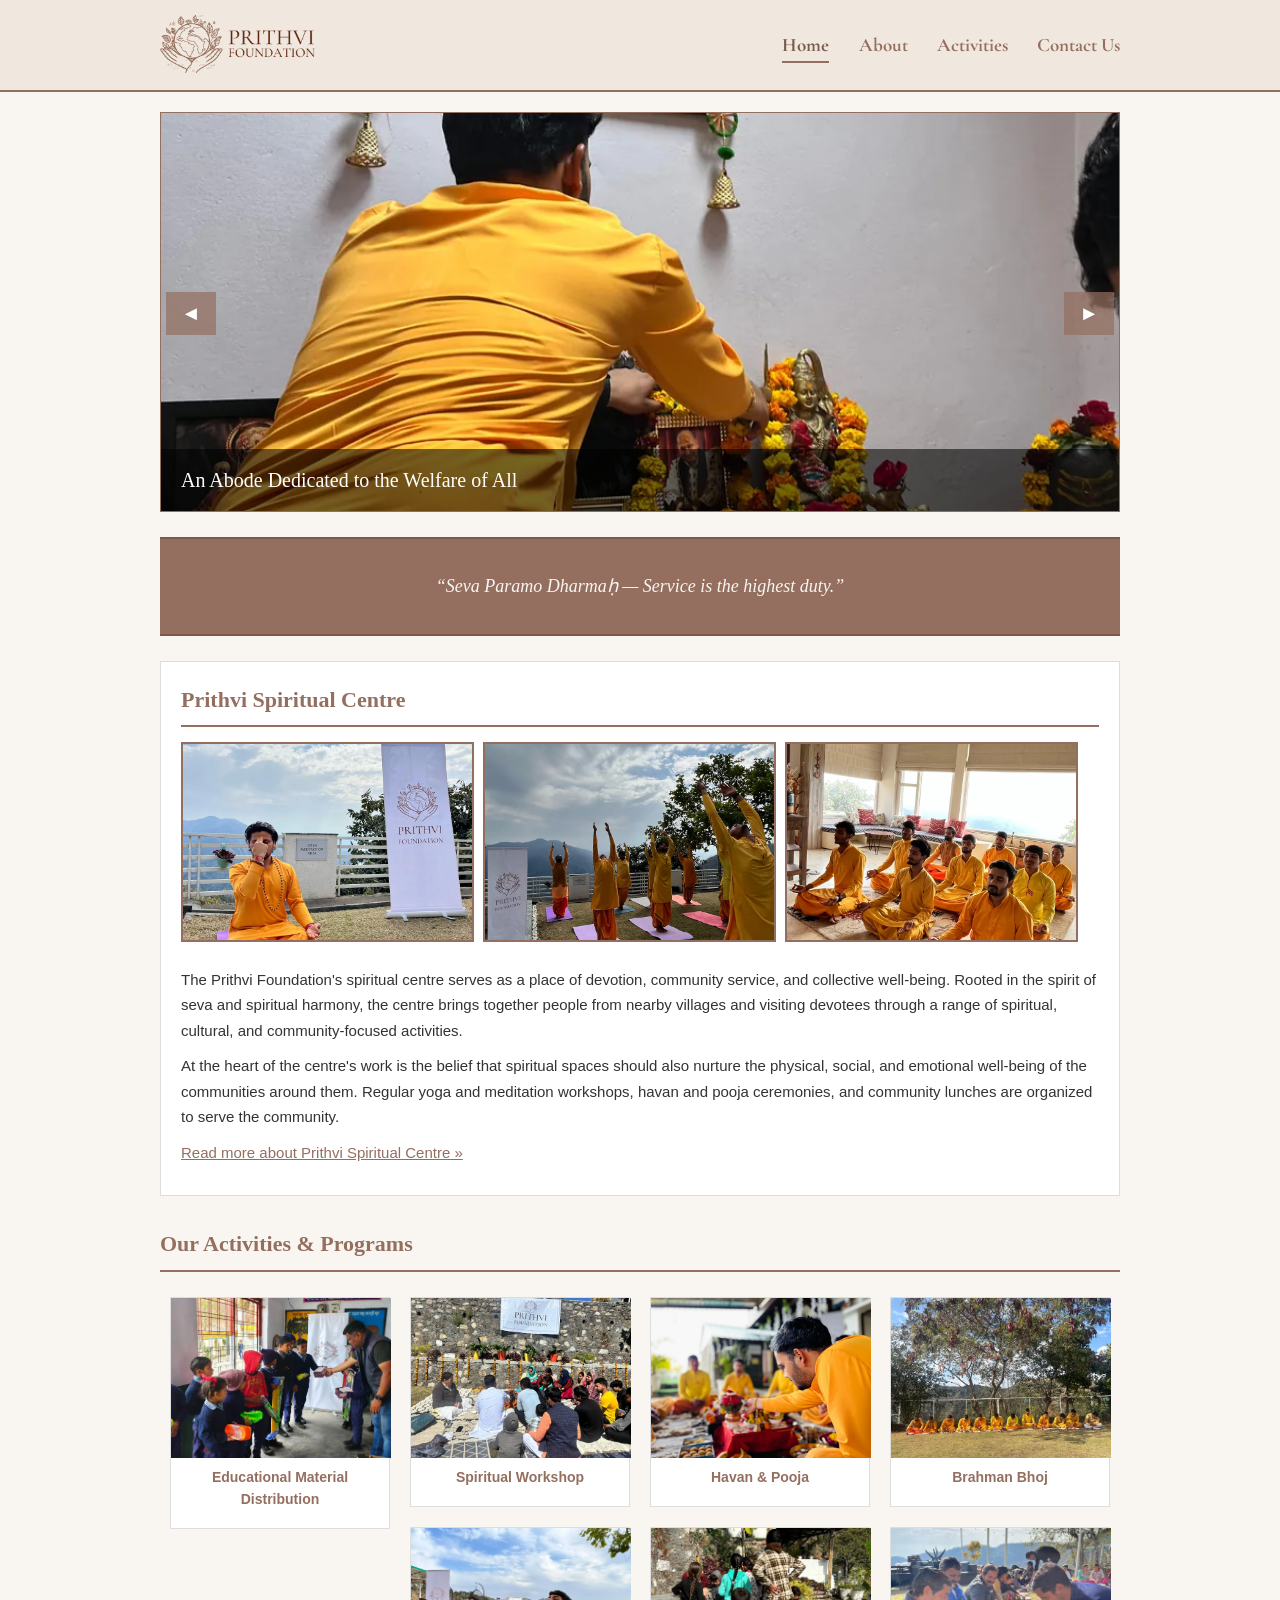
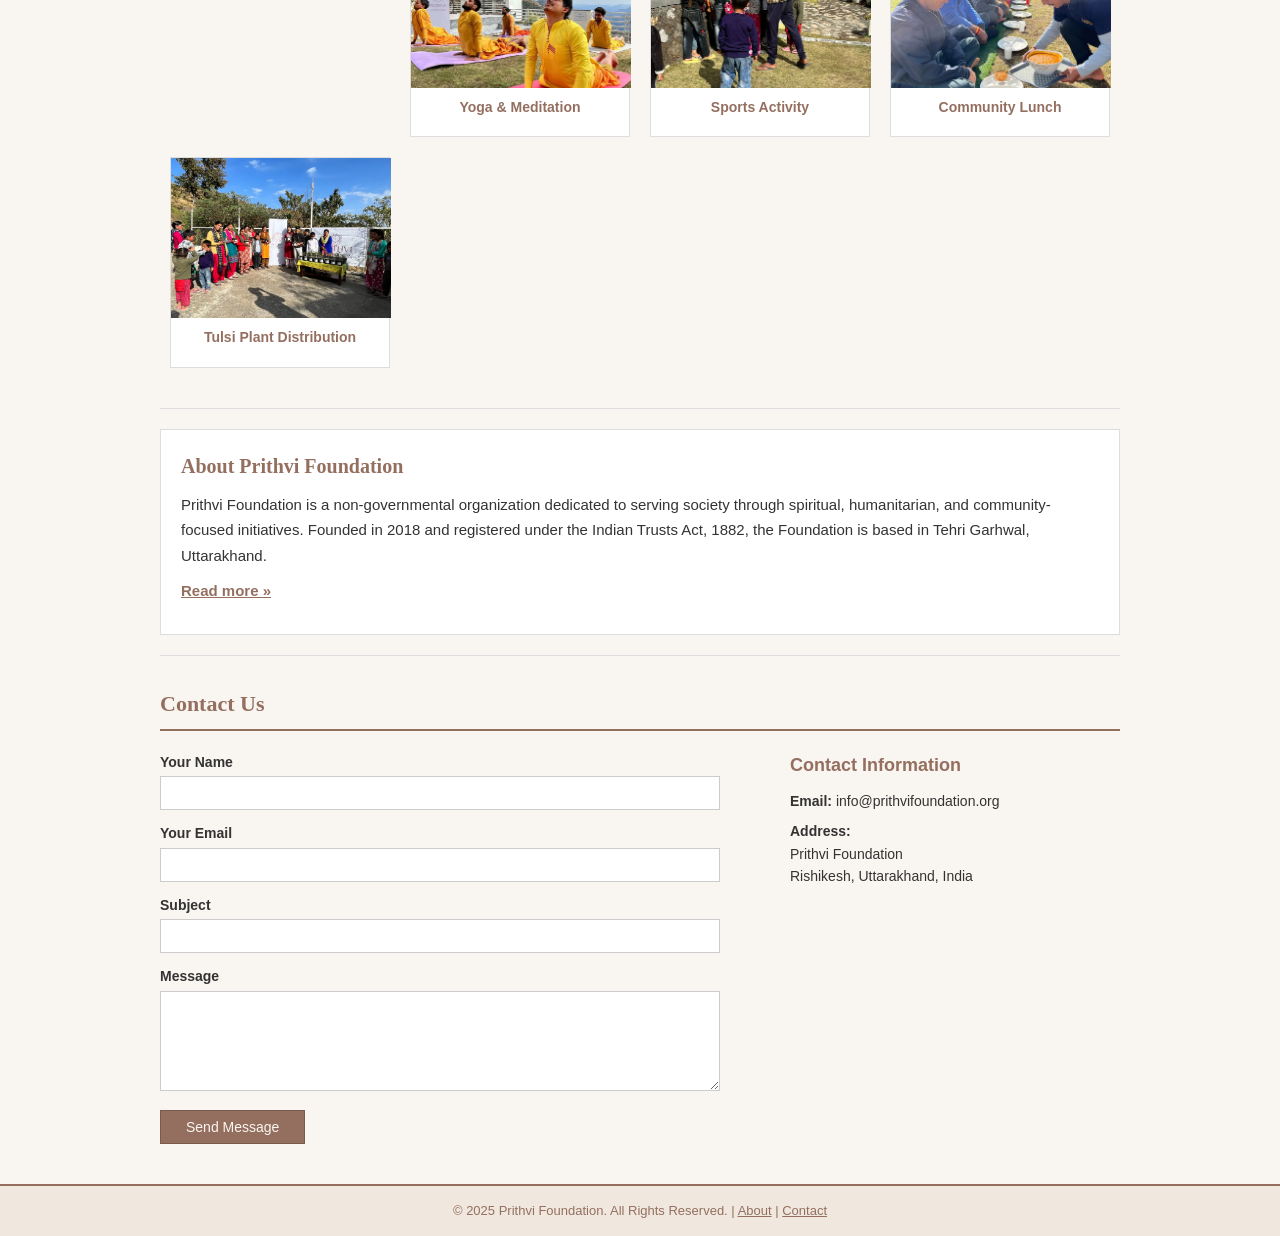
==== index.html @ fcbb8c6b "Remove all kothali references: create spiritual-centre.html, update all nav links, alt text, body co" ====
﻿<!DOCTYPE html>
<html lang="en">
<head>
    <meta charset="UTF-8">
    <meta name="viewport" content="width=device-width, initial-scale=1.0">
    <title>Prithvi Foundation - Tehri Garhwal, Uttarakhand</title>
    <meta name="description" content="Prithvi Foundation is an NGO serving society through spiritual, humanitarian, and community-focused initiatives in Tehri Garhwal, Uttarakhand.">
    <meta name="keywords" content="Prithvi Foundation, NGO Uttarakhand, Tehri Garhwal, spiritual centre, community service, seva, yoga meditation, havan pooja">
    <meta name="robots" content="index, follow">
    <link rel="canonical" href="https://prithvifoundation.org/">

    <!-- Open Graph / Social Preview -->
    <meta property="og:type" content="website">
    <meta property="og:url" content="https://prithvifoundation.org/">
    <meta property="og:title" content="Prithvi Foundation - Tehri Garhwal, Uttarakhand">
    <meta property="og:description" content="Prithvi Foundation is an NGO serving society through spiritual, humanitarian, and community-focused initiatives in Tehri Garhwal, Uttarakhand.">
    <meta property="og:image" content="https://prithvifoundation.org/logo/Prithivi%20logo.png">
    <meta property="og:image:width" content="500">
    <meta property="og:image:height" content="250">
    <meta property="og:site_name" content="Prithvi Foundation">

    <!-- Twitter Card -->
    <meta name="twitter:card" content="summary_large_image">
    <meta name="twitter:title" content="Prithvi Foundation - Tehri Garhwal, Uttarakhand">
    <meta name="twitter:description" content="Prithvi Foundation is an NGO serving society through spiritual, humanitarian, and community-focused initiatives in Tehri Garhwal, Uttarakhand.">
    <meta name="twitter:image" content="https://prithvifoundation.org/logo/Prithivi%20logo.png">

    <link rel="stylesheet" href="style.css">
    <link rel="icon" type="image/svg+xml" href="logo/fav_icon.svg">
    <link rel="shortcut icon" href="logo/fav_icon.svg">

    <!-- Async Google Fonts -->
    <link rel="preconnect" href="https://fonts.googleapis.com">
    <link rel="preconnect" href="https://fonts.gstatic.com" crossorigin>
    <link rel="preload" as="style" href="https://fonts.googleapis.com/css2?family=Cormorant+Garamond:wght@400;600;700&display=swap">
    <link rel="stylesheet" href="https://fonts.googleapis.com/css2?family=Cormorant+Garamond:wght@400;600;700&display=swap" media="print" onload="this.media='all'">
    <noscript><link rel="stylesheet" href="https://fonts.googleapis.com/css2?family=Cormorant+Garamond:wght@400;600;700&display=swap"></noscript>
    <!-- LCP preload (index only) -->
    <link rel="preload" as="image" href="Images/opt/Prayer_Mandir/final/WhatsApp%20Image%202025-03-02%20at%208.04.42%20PM.webp" type="image/webp">
</head>
<body>

<!-- Header -->
<div class="site-header">
    <div class="header-inner">
        <div class="logo-area">
            <a href="index.html">
                <img src="logo/Prithivi%20logo.png" alt="Prithvi Foundation Logo">
            </a>
        </div>
        <div class="nav-area">
            <ul>
                <li><a href="index.html" class="active">Home</a></li>
                <li class="nav-dropdown">
                    <a href="about.html">About</a>
                    <div class="nav-dropdown-menu">
                        <a href="about.html#about-foundation">About Prithvi Foundation</a>
                        <a href="spiritual-centre.html">Prithvi Spiritual Centre</a>
                    </div>
                </li>
                <li><a href="#activities">Activities</a></li>
                <li><a href="#contact">Contact Us</a></li>
            </ul>
        </div>
    </div>
</div>

<!-- Hero Image Slider -->
<div class="hero-slider" id="heroSlider">
    <button class="slider-btn prev" onclick="changeSlide(-1)">&#9668;</button>
    <button class="slider-btn next" onclick="changeSlide(1)">&#9658;</button>

    <div class="slide active">
        <img fetchpriority="high" src="Images/opt/Prayer_Mandir/final/WhatsApp%20Image%202025-03-02%20at%208.04.42%20PM.webp" alt="Prithvi Foundation Mandir" width="900" height="1200">
        <div class="slide-text">An Abode Dedicated to the Welfare of All</div>
    </div>
    <div class="slide">
        <img src="Images/opt/Prayer_Havan%20Group/Final/Group%20Prayer.webp" alt="Group Prayer" width="1200" height="665">
        <div class="slide-text">Rooted in the Spirit of Seva</div>
    </div>
    <div class="slide">
        <img src="Images/opt/Yoga%20in%20Open%20Meditation%20Area/final/WhatsApp%20Image%202025-03-02%20at%208.09.19%20PM.webp" alt="Yoga and Meditation" width="900" height="1200">
        <div class="slide-text">Harmony of Mind, Body, and Spirit</div>
    </div>
    <div class="slide">
        <img src="Images/opt/Shaanti%20Puja/WhatsApp%20Image%202025-03-02%20at%204.41.07%20PM.webp" alt="Shaanti Puja" width="900" height="1200">
        <div class="slide-text">Preserving Sacred Traditions</div>
    </div>
    <div class="slide">
        <img src="Images/opt/Community%20Lunch/final/WhatsApp%20Image%202025-03-02%20at%208.24.33%20PM.webp" alt="Community Lunch" width="900" height="1200">
        <div class="slide-text">Building Bonds Through Shared Meals</div>
    </div>
</div>

<!-- Spiritual Quotes -->
<div class="quote-section">
    <p>&ldquo;Seva Paramo Dharma&#7717; &mdash; Service is the highest duty.&rdquo;</p>

</div>

<!-- Prithvi Spiritual Centre Section -->
<div class="kothali-section">
    <h2>Prithvi Spiritual Centre</h2>
    <div class="kothali-images">
        <img loading="lazy" src="Images/opt/Yoga%20in%20Open%20Meditation%20Area/final/WhatsApp%20Image%202025-03-01%20at%202.43.10%20PM.webp" alt="Prithvi Spiritual Centre" width="900" height="1200">
        <img loading="lazy" src="Images/opt/Yoga%20in%20Open%20Meditation%20Area/final/WhatsApp%20Image%202025-03-02%20at%208.09.22%20PM.webp" alt="Prithvi Spiritual Centre" width="900" height="1200">
        <img loading="lazy" src="Images/opt/Yoga%20in%20Meditation%20Room/WhatsApp%20Image%202025-03-01%20at%202.45.49%20PM%20(1).webp" alt="Prithvi Spiritual Centre" width="900" height="1200">
    </div>
    <p>The Prithvi Foundation's spiritual centre serves as a place of devotion, community service, and collective well-being. Rooted in the spirit of seva and spiritual harmony, the centre brings together people from nearby villages and visiting devotees through a range of spiritual, cultural, and community-focused activities.</p>
    <p>At the heart of the centre's work is the belief that spiritual spaces should also nurture the physical, social, and emotional well-being of the communities around them. Regular yoga and meditation workshops, havan and pooja ceremonies, and community lunches are organized to serve the community.</p>
    <p><a href="spiritual-centre.html">Read more about Prithvi Spiritual Centre &raquo;</a></p>
</div>

<!-- Activities & Programs -->
<h2 class="section-heading" id="activities">Our Activities &amp; Programs</h2>
<div class="activities-grid">

    <div class="activity-item">
        <img loading="lazy" src="Images/opt/School%20Stationary%20Distribution/WhatsApp%20Image%202026-03-12%20at%203.00.21%20PM.webp" alt="Educational Material Distribution" width="1200" height="675">
        <h3>Educational Material Distribution</h3>
    </div>

    <div class="activity-item">
        <img loading="lazy" src="Images/opt/Shaanti%20Puja/WhatsApp%20Image%202025-03-02%20at%204.38.41%20PM.webp" alt="Spiritual Workshop" width="1200" height="900">
        <h3>Spiritual Workshop</h3>
    </div>

    <div class="activity-item">
        <img loading="lazy" src="Images/opt/Prayer_Havan%20Group/Final/Havan%20Closeup.webp" alt="Havan and Pooja" width="1200" height="900">
        <h3>Havan &amp; Pooja</h3>
    </div>

    <div class="activity-item">
        <img loading="lazy" src="Images/opt/Brahmin%20Bhoj/Final/WhatsApp%20Image%202025-03-02%20at%208.59.15%20PM.webp" alt="Brahman Bhoj" width="1200" height="900">
        <h3>Brahman Bhoj</h3>
    </div>

    <div class="activity-item">
        <img loading="lazy" src="Images/opt/Yoga%20in%20Open%20Meditation%20Area/final/WhatsApp%20Image%202025-03-01%20at%202.42.56%20PM.webp" alt="Yoga and Meditation" width="900" height="1200">
        <h3>Yoga &amp; Meditation</h3>
    </div>

    <div class="activity-item">
        <img loading="lazy" src="Images/opt/Sports%20Activity/final/WhatsApp%20Image%202025-03-02%20at%208.53.56%20PM.webp" alt="Sports Activity" width="900" height="1200">
        <h3>Sports Activity</h3>
    </div>

    <div class="activity-item">
        <img loading="lazy" src="Images/opt/Community%20Lunch/final/WhatsApp%20Image%202025-03-02%20at%208.24.30%20PM.webp" alt="Community Lunch" width="900" height="1200">
        <h3>Community Lunch</h3>
    </div>

    <div class="activity-item">
        <img loading="lazy" src="Images/opt/Tulsi%20Distribution/Final/Tulsi%20Distribution%20Group.webp" alt="Tulsi Plant Distribution" width="1200" height="900">
        <h3>Tulsi Plant Distribution</h3>
    </div>

</div>

<hr class="divider">

<!-- About Brief -->
<div class="about-brief">
    <h2>About Prithvi Foundation</h2>
    <p>Prithvi Foundation is a non-governmental organization dedicated to serving society through spiritual, humanitarian, and community-focused initiatives. Founded in 2018 and registered under the Indian Trusts Act, 1882, the Foundation is based in Tehri Garhwal, Uttarakhand.</p>
    <p><a href="about.html">Read more &raquo;</a></p>
</div>

<hr class="divider">

<!-- Contact Section -->
<h2 class="section-heading" id="contact">Contact Us</h2>
<div class="contact-section">
    <div class="contact-form">
        <form action="https://formspree.io/f/xcontact" method="POST">
            <label for="name">Your Name</label>
            <input type="text" id="name" name="name" required>

            <label for="email">Your Email</label>
            <input type="email" id="email" name="email" required>

            <label for="subject">Subject</label>
            <input type="text" id="subject" name="subject">

            <label for="message">Message</label>
            <textarea id="message" name="message" required></textarea>

            <button type="submit">Send Message</button>
        </form>
    </div>
    <div class="contact-info">
        <h3>Contact Information</h3>
        <p><strong>Email:</strong> info@prithvifoundation.org</p>
        <p><strong>Address:</strong><br>
        Prithvi Foundation<br>
        Rishikesh, Uttarakhand, India</p>
    </div>
</div>

<!-- Footer -->
<div class="site-footer">
    <p>&copy; 2025 Prithvi Foundation. All Rights Reserved. | <a href="about.html">About</a> | <a href="#contact">Contact</a></p>
</div>

<!-- Slider Script -->
<script>
var currentSlide = 0;
var slides = document.querySelectorAll('#heroSlider .slide');

function changeSlide(dir) {
    slides[currentSlide].className = 'slide';
    currentSlide = currentSlide + dir;
    if (currentSlide < 0) currentSlide = slides.length - 1;
    if (currentSlide >= slides.length) currentSlide = 0;
    slides[currentSlide].className = 'slide active';
}

// Auto-advance every 5 seconds
setInterval(function() {
    changeSlide(1);
}, 5000);
</script>

</body>
</html>
---- style.css ----
/* Prithvi Foundation - Simple Old-School Website */
/* Google Fonts loaded asynchronously in HTML <head> — do not @import here */

* {
    margin: 0;
    padding: 0;
    box-sizing: border-box;
}

body {
    font-family: Calibri, Arial, sans-serif;
    font-size: 15px;
    color: #333;
    background-color: #f9f5f0;
    line-height: 1.6;
}

a {
    color: #946f60;
    text-decoration: underline;
}

a:hover {
    color: #7a5a4c;
}

/* Header */
.site-header {
    background-color: #f0e8de;
    border-bottom: 2px solid #946f60;
    padding: 5px 0;
}

.header-inner {
    max-width: 960px;
    width: 100%;
    margin: 0 auto;
    display: table;
}

.logo-area {
    display: table-cell;
    vertical-align: middle;
    width: 300px;
}

.logo-area img {
    height: 80px;
    vertical-align: middle;
}

.nav-area {
    display: table-cell;
    vertical-align: middle;
    text-align: right;
}

.nav-area ul {
    list-style: none;
    margin: 0;
    padding: 0;
}

.nav-area ul li {
    display: inline-block;
    margin-left: 25px;
    position: relative;
}

.nav-area ul li a {
    text-decoration: none;
    color: #946f60;
    font-family: 'Cormorant Garamond', serif;
    font-size: 19px;
    font-weight: bold;
    padding: 5px 0;
}

.nav-area ul li a:hover,
.nav-area ul li a.active {
    color: #7a5a4c;
    border-bottom: 2px solid #946f60;
}

/* About Dropdown in Navbar */
.nav-dropdown {
    position: relative;
    display: inline-block;
}

.nav-dropdown-menu {
    display: none;
    position: absolute;
    top: 100%;
    left: 50%;
    transform: translateX(-50%);
    background: #f9f5f0;
    border: 1px solid #c4a68a;
    border-top: 3px solid #946f60;
    min-width: 240px;
    z-index: 100;
    padding: 10px 0;
    border-radius: 0 0 6px 6px;
    box-shadow: 0 6px 18px rgba(0,0,0,0.12);
}

.nav-dropdown:hover .nav-dropdown-menu {
    display: block;
}

.nav-dropdown-menu a {
    display: block;
    padding: 9px 20px;
    color: #7a5a4c;
    text-decoration: none;
    font-size: 13.5px;
    font-weight: 600;
    font-family: 'Cormorant Garamond', serif;
    text-align: center;
    letter-spacing: 0.3px;
    border-bottom: 1px solid #ede6dc;
    transition: background 0.2s, color 0.2s;
}

.nav-dropdown-menu a:last-child {
    border-bottom: none;
}

.nav-dropdown-menu a:hover {
    background: #946f60;
    color: #f9f5f0;
}

/* Hero Slider */
.hero-slider {
    width: 960px;
    margin: 20px auto;
    position: relative;
    border: 1px solid #946f60;
    background: #000;
    overflow: hidden;
    height: 400px;
}

.hero-slider .slide {
    display: none;
    width: 100%;
    height: 100%;
    position: relative;
}

.hero-slider .slide.active {
    display: block;
}

.hero-slider .slide img {
    width: 100%;
    height: 400px;
    object-fit: cover;
}

.hero-slider .slide-text {
    position: absolute;
    bottom: 0;
    left: 0;
    right: 0;
    background: rgba(0, 0, 0, 0.55);
    color: #fff;
    padding: 15px 20px;
    font-size: 20px;
    font-family: Georgia, 'Times New Roman', serif;
}

.slider-btn {
    position: absolute;
    top: 50%;
    margin-top: -20px;
    background: rgba(148, 111, 96, 0.7);
    color: #fff;
    border: none;
    padding: 10px 15px;
    font-size: 20px;
    cursor: pointer;
    z-index: 10;
}

.slider-btn:hover {
    background: #946f60;
}

.slider-btn.prev {
    left: 5px;
}

.slider-btn.next {
    right: 5px;
}

/* Quote Section */
.quote-section {
    width: 960px;
    margin: 25px auto;
    text-align: center;
    padding: 25px 40px;
    background: #946f60;
    border-top: 2px solid #7a5a4c;
    border-bottom: 2px solid #7a5a4c;
}

.quote-section p {
    font-family: Georgia, 'Times New Roman', serif;
    font-size: 18px;
    color: #f9f5f0;
    margin: 8px 0;
    font-style: italic;
}

/* Section Headings */
.section-heading {
    width: 960px;
    margin: 30px auto 15px auto;
    padding-bottom: 8px;
    border-bottom: 2px solid #946f60;
    font-size: 22px;
    color: #946f60;
    font-family: Georgia, 'Times New Roman', serif;
}

/* Activities Grid */
.activities-grid {
    width: 960px;
    margin: 0 auto 30px auto;
    overflow: hidden;
}

.activity-item {
    width: 220px;
    float: left;
    margin: 10px 10px;
    border: 1px solid #ddd;
    background: #fff;
    text-align: center;
    padding-bottom: 10px;
}

.activity-item img {
    width: 220px;
    height: 160px;
    object-fit: cover;
    display: block;
}

.activity-item h3 {
    font-size: 14px;
    color: #946f60;
    margin: 8px 5px;
    font-family: Calibri, Arial, sans-serif;
}

/* About Section (on Home) */
.about-brief {
    width: 960px;
    margin: 20px auto;
    padding: 20px;
    background: #fff;
    border: 1px solid #ddd;
    overflow: hidden;
}

.about-brief img {
    float: left;
    width: 250px;
    height: 180px;
    object-fit: cover;
    border: 2px solid #946f60;
    margin: 0 20px 10px 0;
}

.about-brief h2 {
    color: #946f60;
    font-family: Georgia, 'Times New Roman', serif;
    font-size: 20px;
    margin-bottom: 10px;
}

.about-brief p {
    font-size: 15px;
    line-height: 1.7;
    margin-bottom: 10px;
    color: #333;
}

.about-brief a {
    color: #946f60;
    font-weight: bold;
}

/* Contact Section */
.contact-section {
    width: 960px;
    margin: 20px auto 40px auto;
    overflow: hidden;
}

.contact-form {
    width: 560px;
    float: left;
}

.contact-info {
    width: 360px;
    float: right;
    padding-left: 30px;
}

.contact-info h3 {
    color: #946f60;
    font-size: 18px;
    margin-bottom: 10px;
}

.contact-info p {
    font-size: 14px;
    margin-bottom: 8px;
    line-height: 1.6;
}

.contact-form label {
    display: block;
    margin-bottom: 3px;
    font-weight: bold;
    font-size: 14px;
    color: #333;
}

.contact-form input[type="text"],
.contact-form input[type="email"],
.contact-form textarea {
    width: 100%;
    padding: 8px;
    margin-bottom: 12px;
    border: 1px solid #ccc;
    font-family: Calibri, Arial, sans-serif;
    font-size: 14px;
    background: #fff;
    color: #333;
}

.contact-form textarea {
    height: 100px;
    resize: vertical;
}

.contact-form button {
    background: #946f60;
    color: #f9f5f0;
    border: 1px solid #7a5a4c;
    padding: 8px 25px;
    font-size: 14px;
    cursor: pointer;
    font-family: Calibri, Arial, sans-serif;
}

.contact-form button:hover {
    background: #7a5a4c;
}

/* Footer */
.site-footer {
    background: #f0e8de;
    color: #946f60;
    text-align: center;
    padding: 15px 0;
    font-size: 13px;
    border-top: 2px solid #946f60;
}

.site-footer a {
    color: #946f60;
}

/* About Page */
.about-page {
    width: 960px;
    margin: 20px auto 40px auto;
}

.about-page h1 {
    color: #946f60;
    font-family: Georgia, 'Times New Roman', serif;
    font-size: 24px;
    margin-bottom: 20px;
    border-bottom: 2px solid #946f60;
    padding-bottom: 8px;
}

.dropdown-section {
    margin-bottom: 15px;
    border: 1px solid #ddd;
}

.dropdown-header {
    background: #946f60;
    padding: 12px 15px;
    cursor: pointer;
    font-size: 17px;
    font-weight: bold;
    color: #f9f5f0;
    border-bottom: 1px solid #7a5a4c;
    user-select: none;
}

.dropdown-header:hover {
    background: #7a5a4c;
}

.dropdown-header .arrow {
    float: right;
    font-size: 14px;
}

.dropdown-content {
    display: none;
    padding: 15px 20px;
    background: #fff;
    line-height: 1.8;
    font-size: 15px;
    color: #333;
}

.dropdown-content.open {
    display: block;
}

.dropdown-content p {
    margin-bottom: 12px;
}

/* Horizontal Rule */
hr.divider {
    width: 960px;
    margin: 20px auto;
    border: none;
    border-top: 1px solid #ddd;
}

/* Kothali Spiritual Centre Section */
.kothali-section {
    width: 960px;
    margin: 20px auto;
    background: #fff;
    border: 1px solid #ddd;
    padding: 20px;
    overflow: hidden;
}

.kothali-section h2 {
    color: #946f60;
    font-family: Georgia, 'Times New Roman', serif;
    font-size: 22px;
    margin-bottom: 15px;
    border-bottom: 2px solid #946f60;
    padding-bottom: 8px;
}

.kothali-section p {
    font-size: 15px;
    line-height: 1.7;
    margin-bottom: 10px;
    color: #333;
}

.kothali-images {
    overflow: hidden;
    margin-bottom: 15px;
}

.kothali-images img {
    width: 293px;
    height: 200px;
    object-fit: cover;
    display: inline-block;
    vertical-align: top;
    margin: 0 5px 10px 0;
    border: 2px solid #946f60;
}

.kothali-images img:last-child {
    margin-right: 0;
}

/* About page images */
.about-images {
    overflow: hidden;
    margin: 15px 0;
}

.about-images img {
    width: 280px;
    height: 190px;
    object-fit: cover;
    float: left;
    margin: 0 10px 10px 0;
    border: 2px solid #946f60;
}

/* Hamburger Button (hidden on desktop) */
.hamburger {
    display: none;
    background: none;
    border: none;
    cursor: pointer;
    padding: 8px;
    position: absolute;
    right: 15px;
    top: 50%;
    transform: translateY(-50%);
}

.hamburger span {
    display: block;
    width: 26px;
    height: 3px;
    background: #946f60;
    margin: 5px 0;
    border-radius: 2px;
    transition: 0.3s;
}

/* ===== Mobile Responsive Styles ===== */
@media screen and (max-width: 768px) {
    .header-inner {
        display: flex;
        flex-wrap: wrap;
        align-items: center;
        justify-content: space-between;
        padding: 5px 10px;
        position: relative;
    }

    .hamburger {
        display: block;
        position: static;
        transform: none;
    }

    .logo-area {
        display: block;
        width: auto;
    }

    .logo-area img {
        height: 60px;
    }

    .nav-area {
        display: none;
        width: 100%;
        text-align: center;
        margin-top: 5px;
        background: #f0e8de;
        border-top: 1px solid #946f60;
        padding: 10px 0;
    }

    .nav-area.nav-open {
        display: block;
    }

    .nav-area ul li {
        display: block;
        margin: 0;
    }

    .nav-area ul li a {
        display: block;
        padding: 10px 15px;
        font-size: 17px;
        border-bottom: none;
    }

    .nav-area ul li a:hover,
    .nav-area ul li a.active {
        background: #946f60;
        color: #f9f5f0;
        border-bottom: none;
    }

    .nav-dropdown-menu {
        position: static;
        border: none;
        min-width: 0;
        padding: 0;
    }

    .nav-dropdown-menu a {
        padding-left: 30px;
    }

    .hero-slider {
        width: 100%;
        height: auto;
        margin: 10px 0;
    }

    .hero-slider .slide img {
        width: 100%;
        height: auto;
        object-fit: contain;
    }

    .quote-section,
    .about-brief,
    .kothali-section,
    .activities-grid,
    .contact-section,
    .about-page,
    .section-heading,
    hr.divider {
        width: 100%;
        padding-left: 10px;
        padding-right: 10px;
        box-sizing: border-box;
    }

    .activity-item {
        width: 48%;
        margin: 1%;
    }

    .activity-item img {
        width: 100%;
        height: auto;
    }

    .kothali-images img {
        width: 100%;
        height: auto;
        margin: 0 0 10px 0;
    }

    .contact-form,
    .contact-info {
        width: 100%;
        float: none;
        padding-left: 0;
    }

    .contact-info {
        margin-top: 20px;
    }

    .about-images img {
        width: 100%;
        height: auto;
        float: none;
        margin: 0 0 10px 0;
    }
}

/* Service Page Gallery */
.service-gallery {
    overflow: hidden;
    margin: 20px 0 10px 0;
}

.service-gallery img {
    width: 280px;
    height: 190px;
    object-fit: cover;
    float: left;
    margin: 0 10px 10px 0;
    border: 2px solid #946f60;
}

.back-link {
    margin: 15px 0 0 0;
}

.back-link a {
    color: #946f60;
    font-weight: bold;
    font-size: 14px;
}

.activity-item a {
    text-decoration: none;
    color: inherit;
    display: block;
}

@media screen and (max-width: 480px) {
    .activity-item {
        width: 100%;
        margin: 5px 0;
    }

    .hero-slider .slide-text {
        font-size: 14px;
        padding: 8px 10px;
    }

    .quote-section p {
        font-size: 15px;
    }
}

@media screen and (max-width: 768px) {
    .service-gallery img {
        width: 100%;
        height: auto;
        float: none;
        margin: 0 0 10px 0;
    }

    .gallery-masonry {
        columns: 1 !important;
        padding: 0 10px !important;
    }
}

/* Gallery Masonry Grid */
.gallery-masonry {
    width: 960px;
    margin: 0 auto 40px auto;
    columns: 3;
    column-gap: 15px;
}

.gallery-card {
    break-inside: avoid;
    margin-bottom: 15px;
    position: relative;
    overflow: hidden;
    border-radius: 6px;
    box-shadow: 0 3px 12px rgba(0,0,0,0.10);
    cursor: pointer;
    transition: transform 0.3s, box-shadow 0.3s;
}

.gallery-card:hover {
    transform: translateY(-4px);
    box-shadow: 0 8px 24px rgba(148,111,96,0.25);
}

.gallery-card img {
    width: 100%;
    display: block;
    transition: transform 0.4s;
}

.gallery-card:hover img {
    transform: scale(1.05);
}

.gallery-overlay {
    position: absolute;
    bottom: 0;
    left: 0;
    right: 0;
    background: linear-gradient(transparent, rgba(0,0,0,0.65));
    padding: 30px 12px 12px 12px;
    opacity: 0;
    transition: opacity 0.3s;
}

.gallery-card:hover .gallery-overlay {
    opacity: 1;
}

.gallery-overlay span {
    color: #fff;
    font-family: 'Cormorant Garamond', serif;
    font-size: 15px;
    font-weight: 600;
    letter-spacing: 0.5px;
}
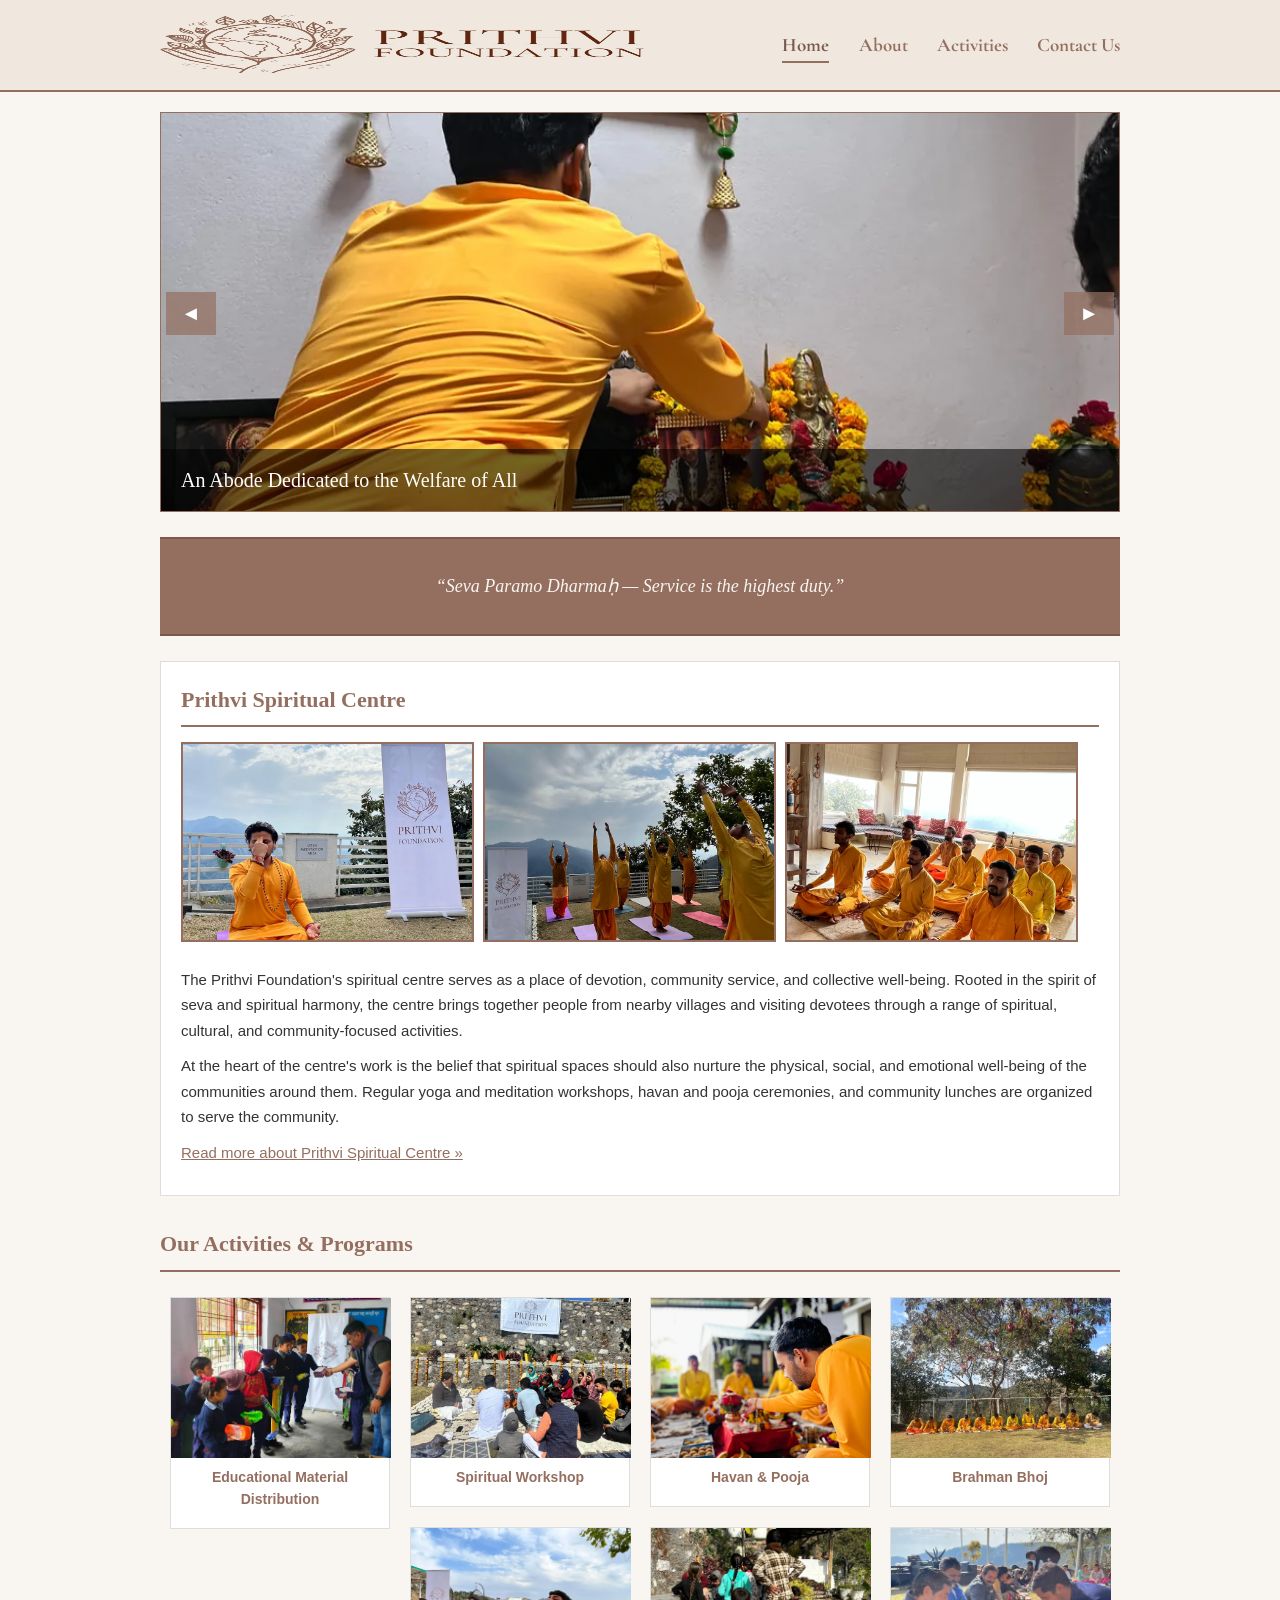
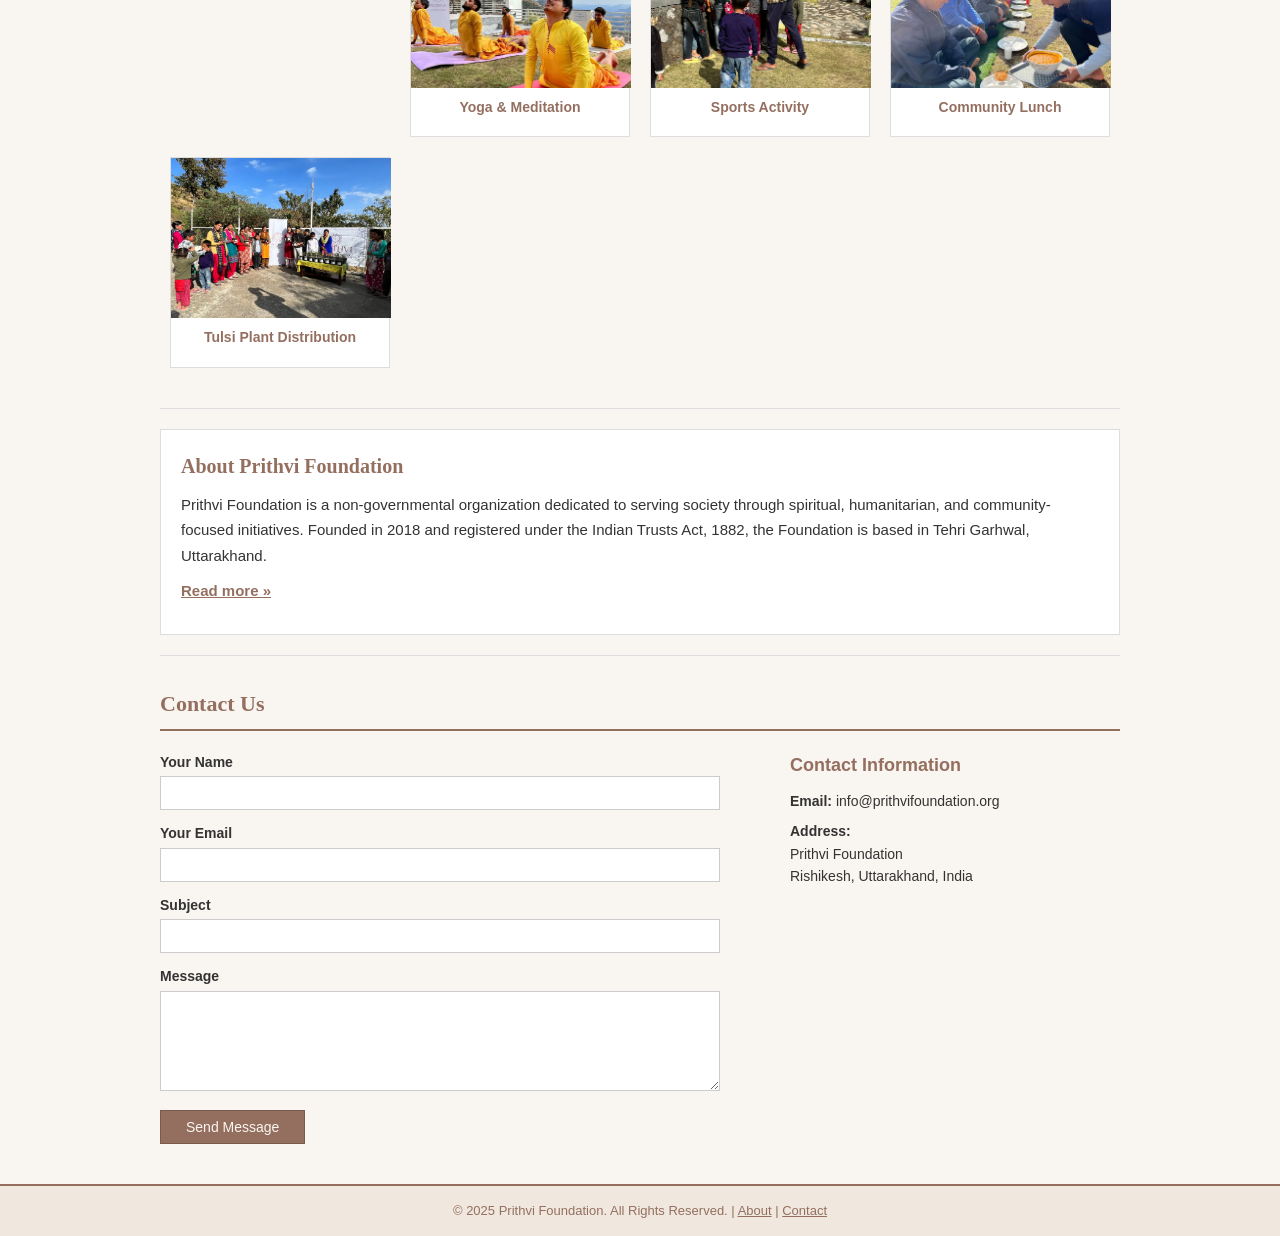
==== commit 1a64c59b: "Fix: use original PNG logo on all pages, fix gallery responsive layout" ====
--- a/index.html
+++ b/index.html
@@ -45,7 +45,7 @@
     <div class="header-inner">
         <div class="logo-area">
             <a href="index.html">
-                <img src="logo/Prithivi%20logo.png" alt="Prithvi Foundation Logo">
+                <img src="logo/Prithivi%20logo.png" alt="Prithvi Foundation Logo" width="500" height="250">
             </a>
         </div>
         <div class="nav-area">
--- a/style.css
+++ b/style.css
@@ -714,17 +714,27 @@
     }
 
     .gallery-masonry {
+        columns: 2 !important;
+        padding: 0 10px !important;
+        width: 100% !important;
+    }
+}
+
+@media screen and (max-width: 480px) {
+    .gallery-masonry {
         columns: 1 !important;
-        padding: 0 10px !important;
     }
 }
 
 /* Gallery Masonry Grid */
 .gallery-masonry {
-    width: 960px;
+    max-width: 960px;
+    width: 100%;
     margin: 0 auto 40px auto;
     columns: 3;
     column-gap: 15px;
+    box-sizing: border-box;
+    padding: 0 15px;
 }
 
 .gallery-card {
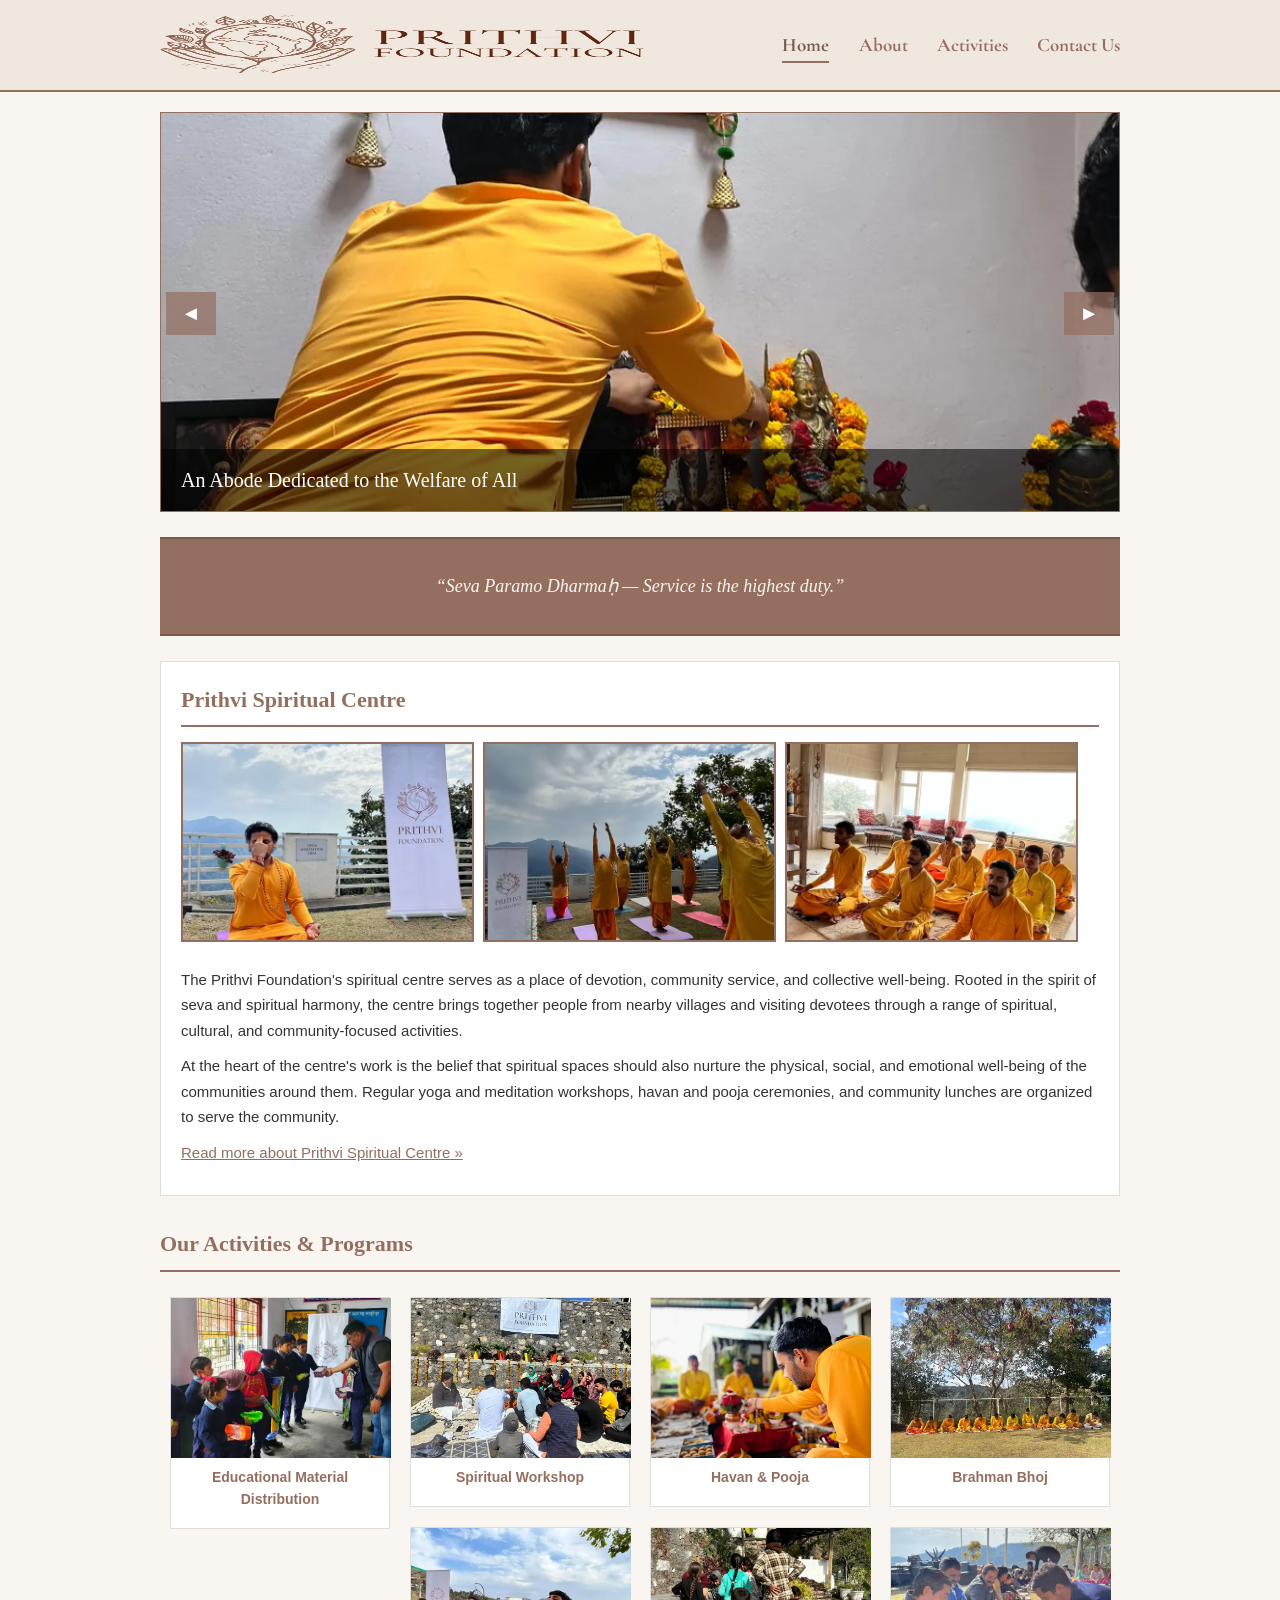
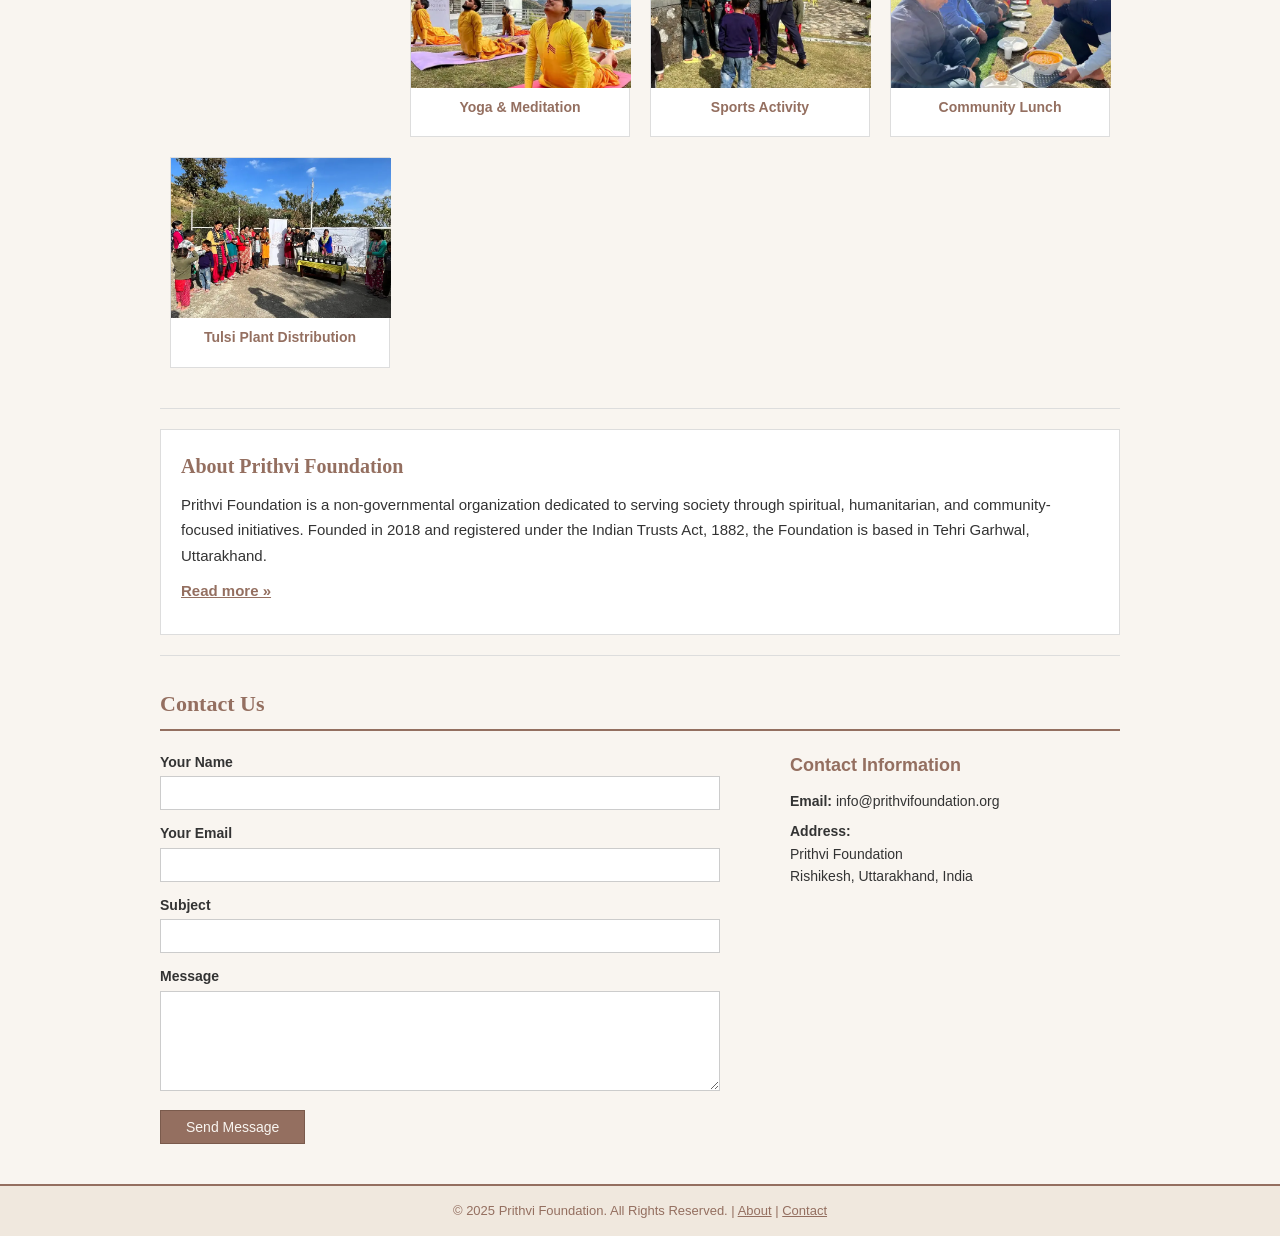
==== commit 8140eefa: "Perf: re-optimize content images to 800px max (save 29.8MB), add CSS preload hints, improve gallery " ====
--- a/index.html
+++ b/index.html
@@ -25,6 +25,7 @@
     <meta name="twitter:description" content="Prithvi Foundation is an NGO serving society through spiritual, humanitarian, and community-focused initiatives in Tehri Garhwal, Uttarakhand.">
     <meta name="twitter:image" content="https://prithvifoundation.org/logo/Prithivi%20logo.png">
 
+    <link rel="preload" href="style.css" as="style">
     <link rel="stylesheet" href="style.css">
     <link rel="icon" type="image/svg+xml" href="logo/fav_icon.svg">
     <link rel="shortcut icon" href="logo/fav_icon.svg">
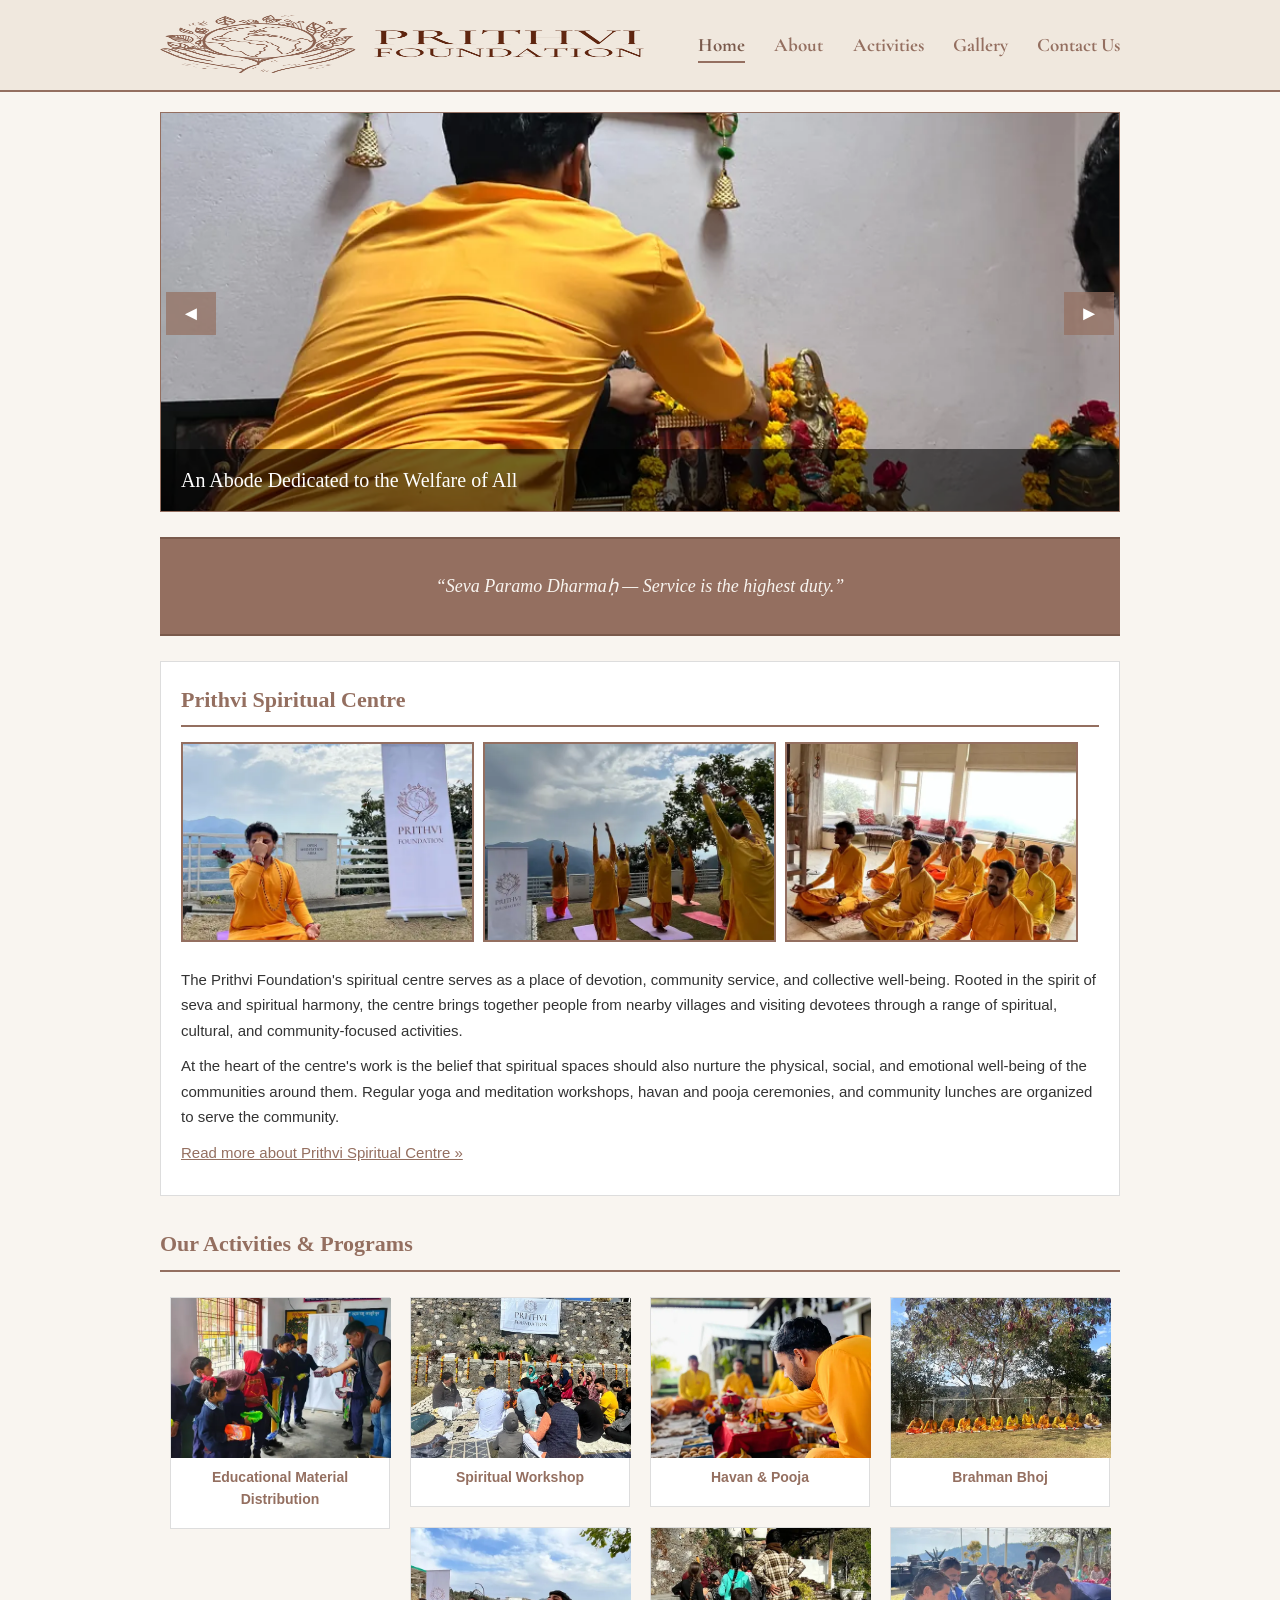
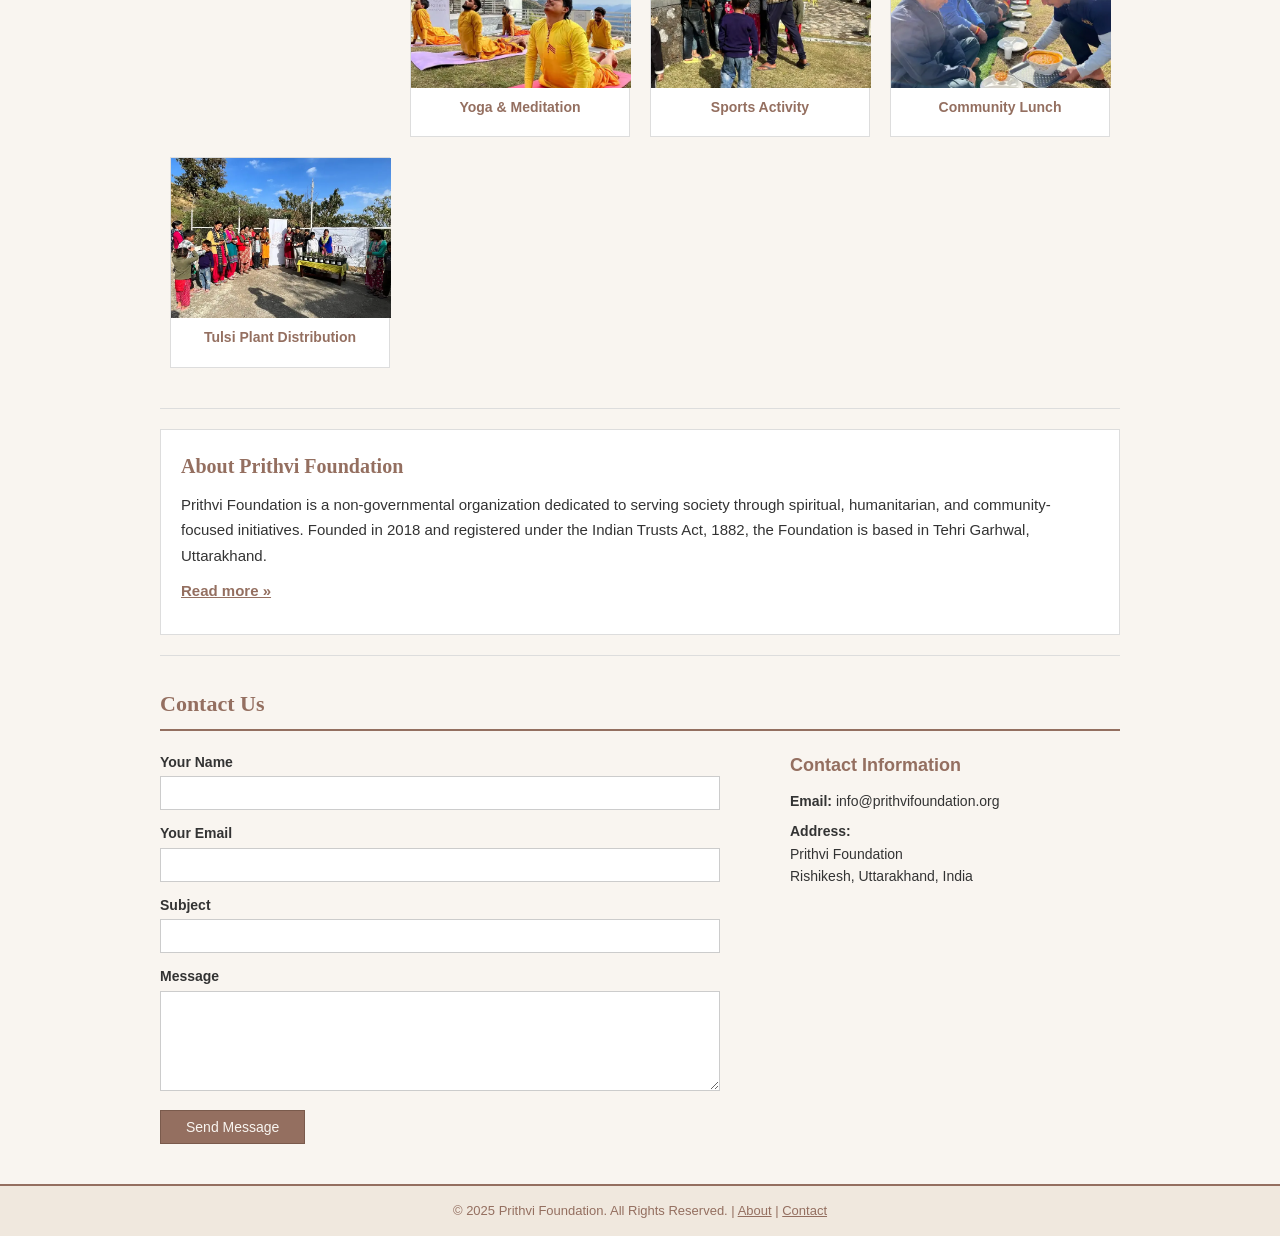
==== commit 03156866: "Fix: restore nav dropdown+gallery link+hamburger in index.html, switch gallery to uniform grid layou" ====
--- a/index.html
+++ b/index.html
@@ -9,6 +9,7 @@
     <meta name="robots" content="index, follow">
     <link rel="canonical" href="https://prithvifoundation.org/">
 
+
     <!-- Open Graph / Social Preview -->
     <meta property="og:type" content="website">
     <meta property="og:url" content="https://prithvifoundation.org/">
@@ -19,11 +20,13 @@
     <meta property="og:image:height" content="250">
     <meta property="og:site_name" content="Prithvi Foundation">
 
+
     <!-- Twitter Card -->
     <meta name="twitter:card" content="summary_large_image">
     <meta name="twitter:title" content="Prithvi Foundation - Tehri Garhwal, Uttarakhand">
     <meta name="twitter:description" content="Prithvi Foundation is an NGO serving society through spiritual, humanitarian, and community-focused initiatives in Tehri Garhwal, Uttarakhand.">
     <meta name="twitter:image" content="https://prithvifoundation.org/logo/Prithivi%20logo.png">
+
 
     <link rel="preload" href="style.css" as="style">
     <link rel="stylesheet" href="style.css">
@@ -41,6 +44,7 @@
 </head>
 <body>
 
+
 <!-- Header -->
 <div class="site-header">
     <div class="header-inner">
@@ -49,17 +53,33 @@
                 <img src="logo/Prithivi%20logo.png" alt="Prithvi Foundation Logo" width="500" height="250">
             </a>
         </div>
+        <button class="hamburger" onclick="document.querySelector('.nav-area').classList.toggle('nav-open')" aria-label="Menu">
+            <span></span><span></span><span></span>
+        </button>
         <div class="nav-area">
             <ul>
                 <li><a href="index.html" class="active">Home</a></li>
                 <li class="nav-dropdown">
                     <a href="about.html">About</a>
                     <div class="nav-dropdown-menu">
-                        <a href="about.html#about-foundation">About Prithvi Foundation</a>
+                        <a href="about.html">About Prithvi Foundation</a>
                         <a href="spiritual-centre.html">Prithvi Spiritual Centre</a>
                     </div>
                 </li>
-                <li><a href="#activities">Activities</a></li>
+                <li class="nav-dropdown">
+                    <a href="#activities">Activities</a>
+                    <div class="nav-dropdown-menu">
+                        <a href="educational-material-distribution.html">Educational Material Distribution</a>
+                        <a href="spiritual-workshops.html">Spiritual Workshops</a>
+                        <a href="havan-pooja.html">Havan &amp; Pooja</a>
+                        <a href="brahman-bhoj.html">Brahman Bhoj</a>
+                        <a href="yoga-meditation.html">Yoga &amp; Meditation</a>
+                        <a href="sports-activity.html">Sports Activity</a>
+                        <a href="community-lunch.html">Community Lunch</a>
+                        <a href="tulsi-distribution.html">Herbal Plantation Drive</a>
+                    </div>
+                </li>
+                <li><a href="gallery.html">Gallery</a></li>
                 <li><a href="#contact">Contact Us</a></li>
             </ul>
         </div>
--- a/style.css
+++ b/style.css
@@ -714,53 +714,63 @@
     }
 
     .gallery-masonry {
-        columns: 2 !important;
+        grid-template-columns: repeat(2, 1fr) !important;
         padding: 0 10px !important;
         width: 100% !important;
     }
+
+    .gallery-card {
+        height: 200px !important;
+    }
 }
 
 @media screen and (max-width: 480px) {
     .gallery-masonry {
-        columns: 1 !important;
-    }
-}
-
-/* Gallery Masonry Grid */
+        grid-template-columns: 1fr !important;
+    }
+
+    .gallery-card {
+        height: 220px !important;
+    }
+}
+
+/* Gallery Grid */
 .gallery-masonry {
-    max-width: 960px;
+    max-width: 980px;
     width: 100%;
     margin: 0 auto 40px auto;
-    columns: 3;
-    column-gap: 15px;
+    display: grid;
+    grid-template-columns: repeat(3, 1fr);
+    gap: 16px;
     box-sizing: border-box;
     padding: 0 15px;
 }
 
 .gallery-card {
-    break-inside: avoid;
-    margin-bottom: 15px;
     position: relative;
     overflow: hidden;
-    border-radius: 6px;
-    box-shadow: 0 3px 12px rgba(0,0,0,0.10);
+    border-radius: 8px;
+    box-shadow: 0 3px 12px rgba(0,0,0,0.12);
     cursor: pointer;
+    height: 240px;
     transition: transform 0.3s, box-shadow 0.3s;
 }
 
 .gallery-card:hover {
     transform: translateY(-4px);
-    box-shadow: 0 8px 24px rgba(148,111,96,0.25);
+    box-shadow: 0 8px 24px rgba(148,111,96,0.28);
 }
 
 .gallery-card img {
     width: 100%;
-    display: block;
-    transition: transform 0.4s;
+    height: 100%;
+    object-fit: cover;
+    display: block;
+    transition: transform 0.5s;
 }
 
 .gallery-card:hover img {
-    transform: scale(1.05);
+    transform: scale(1.07);
 }
 
 .gallery-overlay {
--- a/style.css
+++ b/style.css
@@ -714,53 +714,63 @@
     }
 
     .gallery-masonry {
-        columns: 2 !important;
+        grid-template-columns: repeat(2, 1fr) !important;
         padding: 0 10px !important;
         width: 100% !important;
     }
+
+    .gallery-card {
+        height: 200px !important;
+    }
 }
 
 @media screen and (max-width: 480px) {
     .gallery-masonry {
-        columns: 1 !important;
-    }
-}
-
-/* Gallery Masonry Grid */
+        grid-template-columns: 1fr !important;
+    }
+
+    .gallery-card {
+        height: 220px !important;
+    }
+}
+
+/* Gallery Grid */
 .gallery-masonry {
-    max-width: 960px;
+    max-width: 980px;
     width: 100%;
     margin: 0 auto 40px auto;
-    columns: 3;
-    column-gap: 15px;
+    display: grid;
+    grid-template-columns: repeat(3, 1fr);
+    gap: 16px;
     box-sizing: border-box;
     padding: 0 15px;
 }
 
 .gallery-card {
-    break-inside: avoid;
-    margin-bottom: 15px;
     position: relative;
     overflow: hidden;
-    border-radius: 6px;
-    box-shadow: 0 3px 12px rgba(0,0,0,0.10);
+    border-radius: 8px;
+    box-shadow: 0 3px 12px rgba(0,0,0,0.12);
     cursor: pointer;
+    height: 240px;
     transition: transform 0.3s, box-shadow 0.3s;
 }
 
 .gallery-card:hover {
     transform: translateY(-4px);
-    box-shadow: 0 8px 24px rgba(148,111,96,0.25);
+    box-shadow: 0 8px 24px rgba(148,111,96,0.28);
 }
 
 .gallery-card img {
     width: 100%;
-    display: block;
-    transition: transform 0.4s;
+    height: 100%;
+    object-fit: cover;
+    display: block;
+    transition: transform 0.5s;
 }
 
 .gallery-card:hover img {
-    transform: scale(1.05);
+    transform: scale(1.07);
 }
 
 .gallery-overlay {
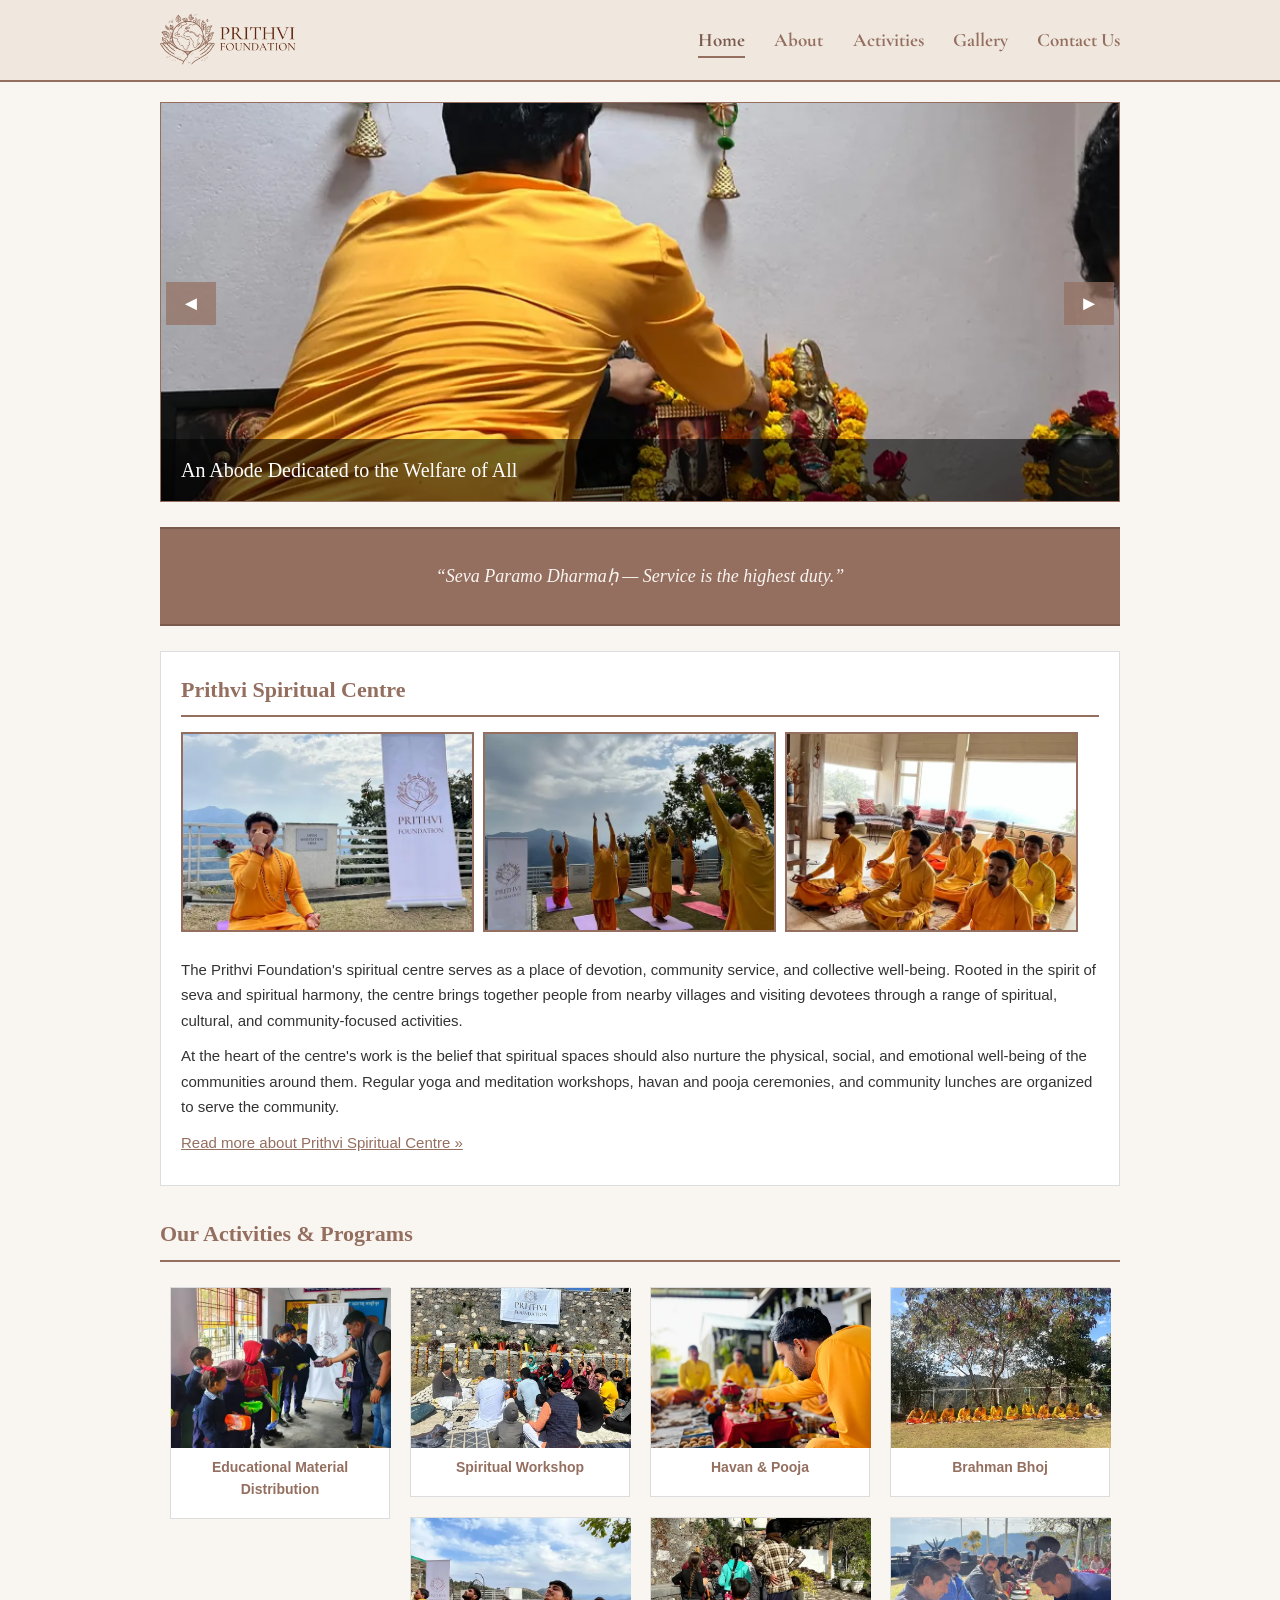
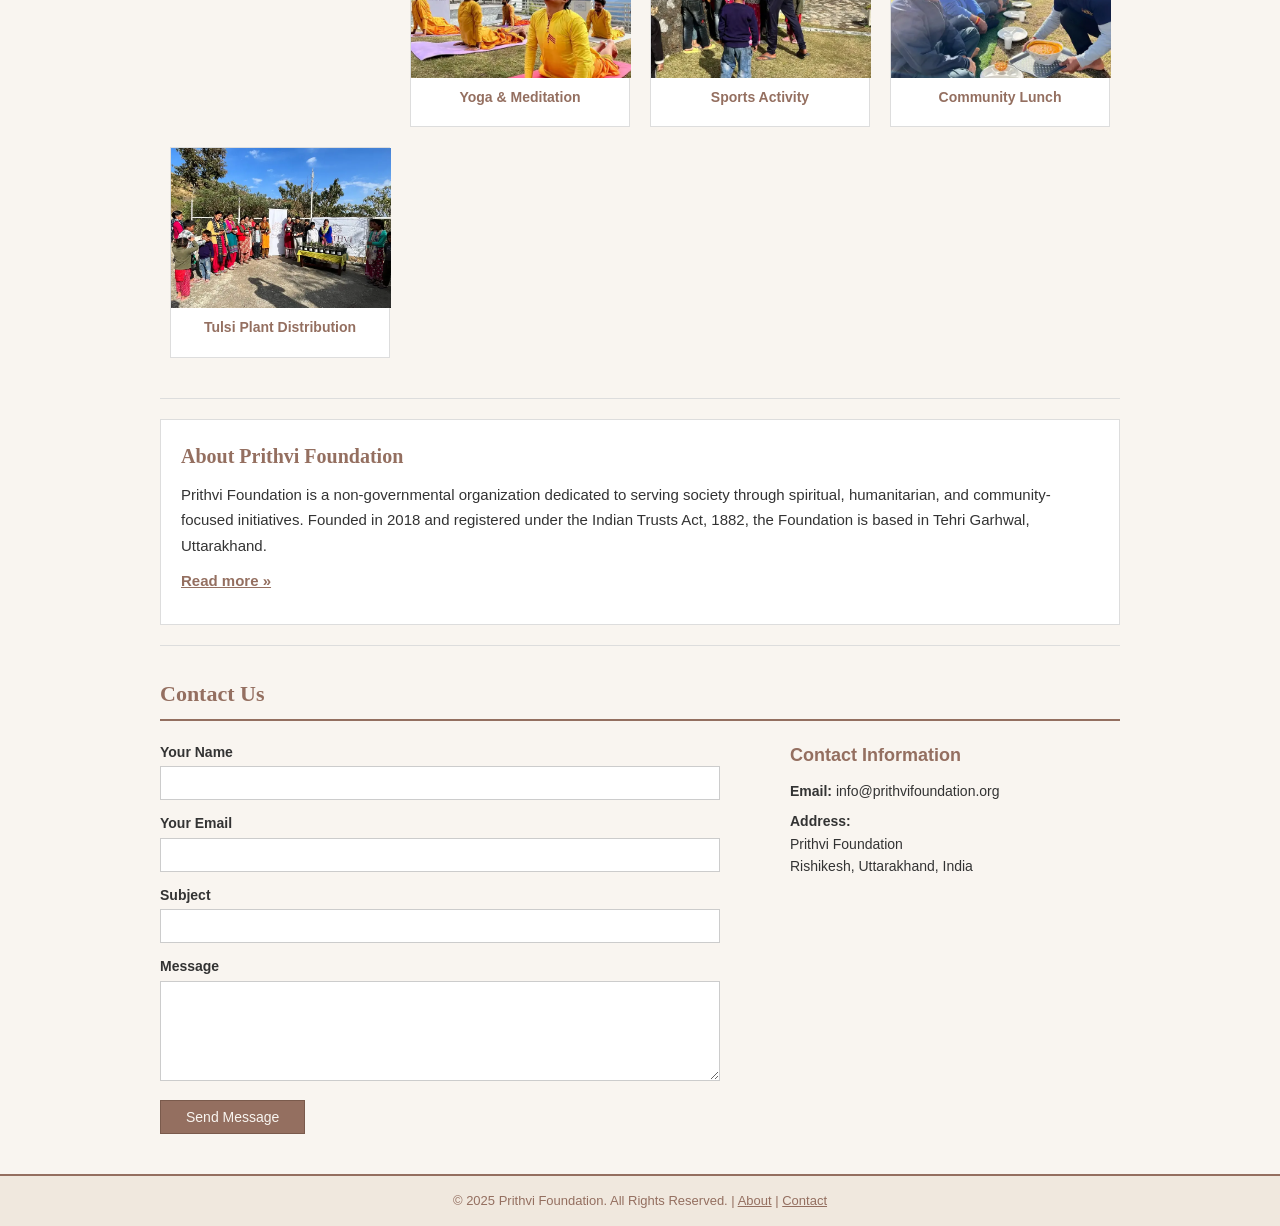
==== commit 91de08f3: "Fix: logo display size, PNG favicon for Google indexing (replace SVG-only)" ====
--- a/index.html
+++ b/index.html
@@ -30,8 +30,10 @@
 
     <link rel="preload" href="style.css" as="style">
     <link rel="stylesheet" href="style.css">
-    <link rel="icon" type="image/svg+xml" href="logo/fav_icon.svg">
-    <link rel="shortcut icon" href="logo/fav_icon.svg">
+    <link rel="icon" type="image/x-icon" href="logo/favicon.ico">
+    <link rel="icon" type="image/png" sizes="32x32" href="logo/favicon-32.png">
+    <link rel="icon" type="image/png" sizes="192x192" href="logo/favicon-192.png">
+    <link rel="apple-touch-icon" href="logo/favicon-192.png">
 
     <!-- Async Google Fonts -->
     <link rel="preconnect" href="https://fonts.googleapis.com">
@@ -50,7 +52,7 @@
     <div class="header-inner">
         <div class="logo-area">
             <a href="index.html">
-                <img src="logo/Prithivi%20logo.png" alt="Prithvi Foundation Logo" width="500" height="250">
+                <img src="logo/Prithivi%20logo.png" alt="Prithvi Foundation Logo" width="140" height="70">
             </a>
         </div>
         <button class="hamburger" onclick="document.querySelector('.nav-area').classList.toggle('nav-open')" aria-label="Menu">
--- a/style.css
+++ b/style.css
@@ -45,8 +45,11 @@
 }
 
 .logo-area img {
-    height: 80px;
+    height: 70px;
+    width: auto;
+    max-width: 100%;
     vertical-align: middle;
+    display: block;
 }
 
 .nav-area {
@@ -550,7 +553,8 @@
     }
 
     .logo-area img {
-        height: 60px;
+        height: 56px;
+        width: auto;
     }
 
     .nav-area {
--- a/style.css
+++ b/style.css
@@ -45,8 +45,11 @@
 }
 
 .logo-area img {
-    height: 80px;
+    height: 70px;
+    width: auto;
+    max-width: 100%;
     vertical-align: middle;
+    display: block;
 }
 
 .nav-area {
@@ -550,7 +553,8 @@
     }
 
     .logo-area img {
-        height: 60px;
+        height: 56px;
+        width: auto;
     }
 
     .nav-area {
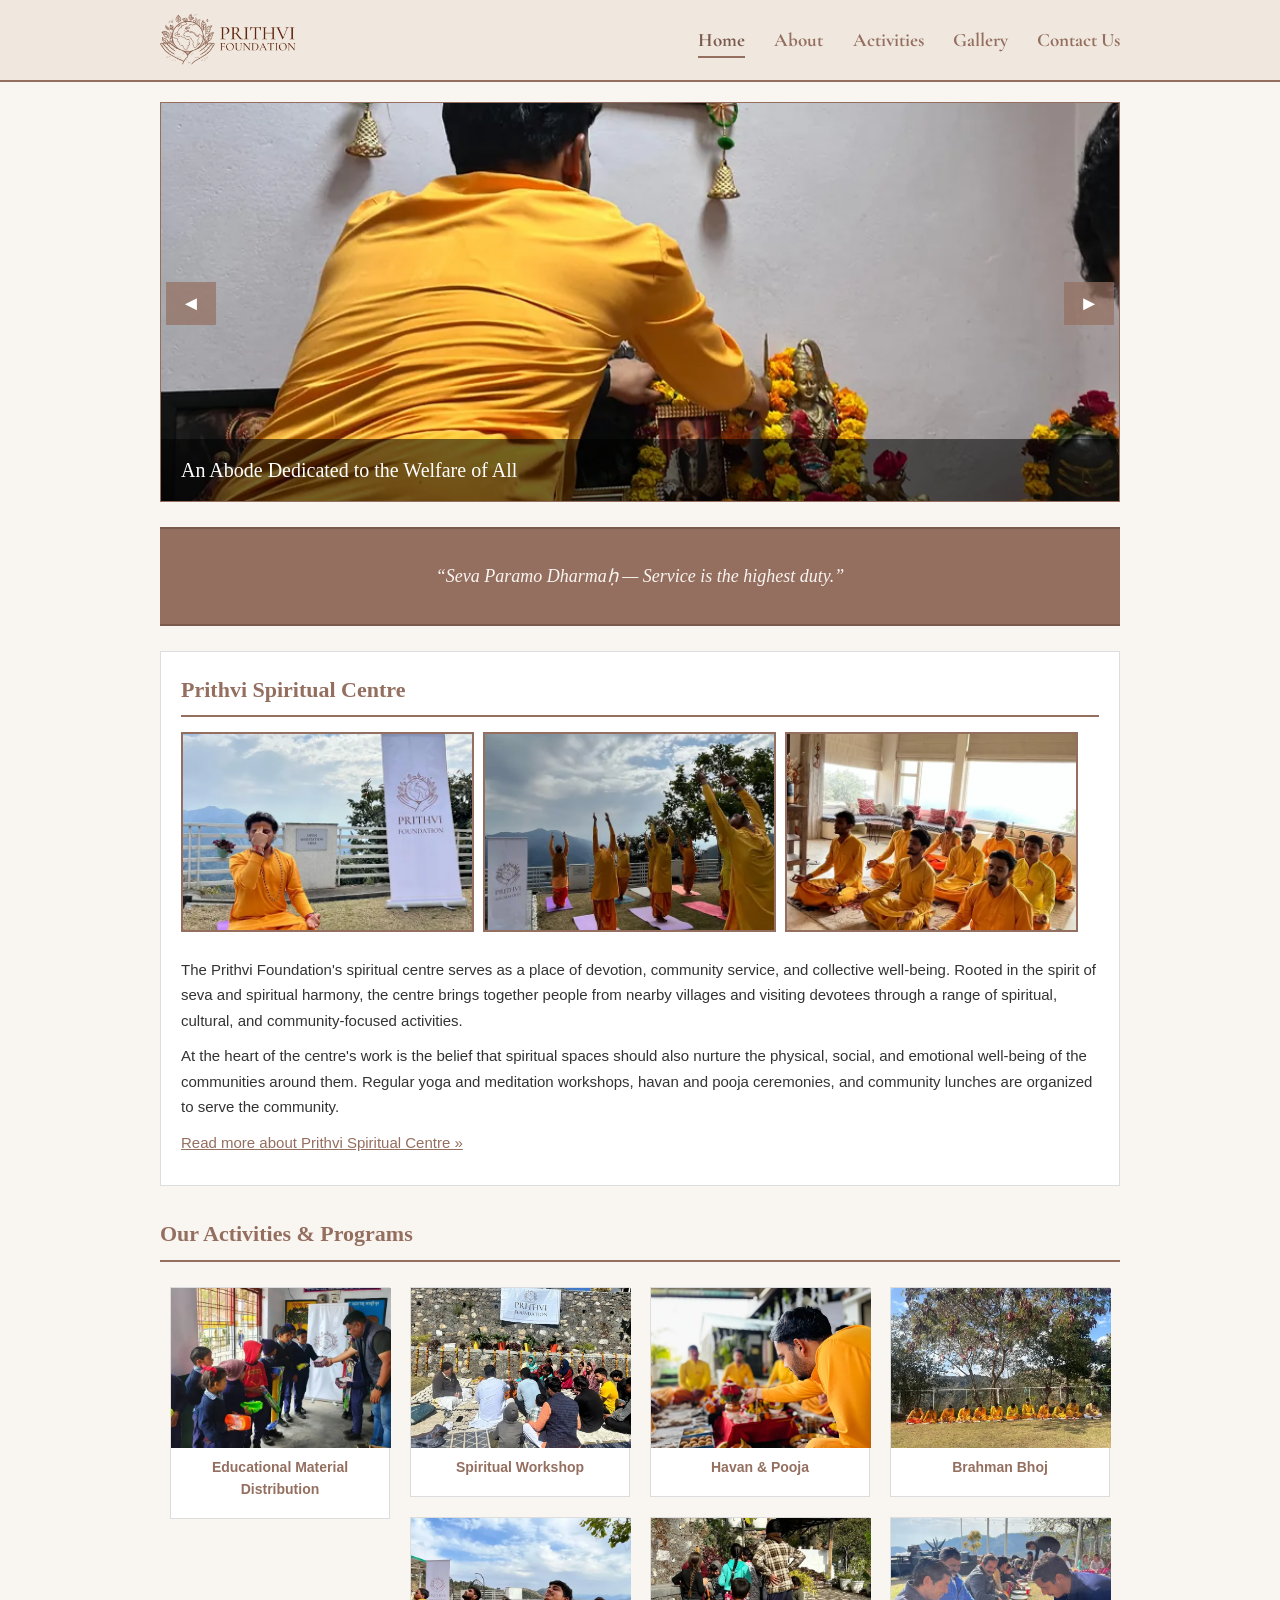
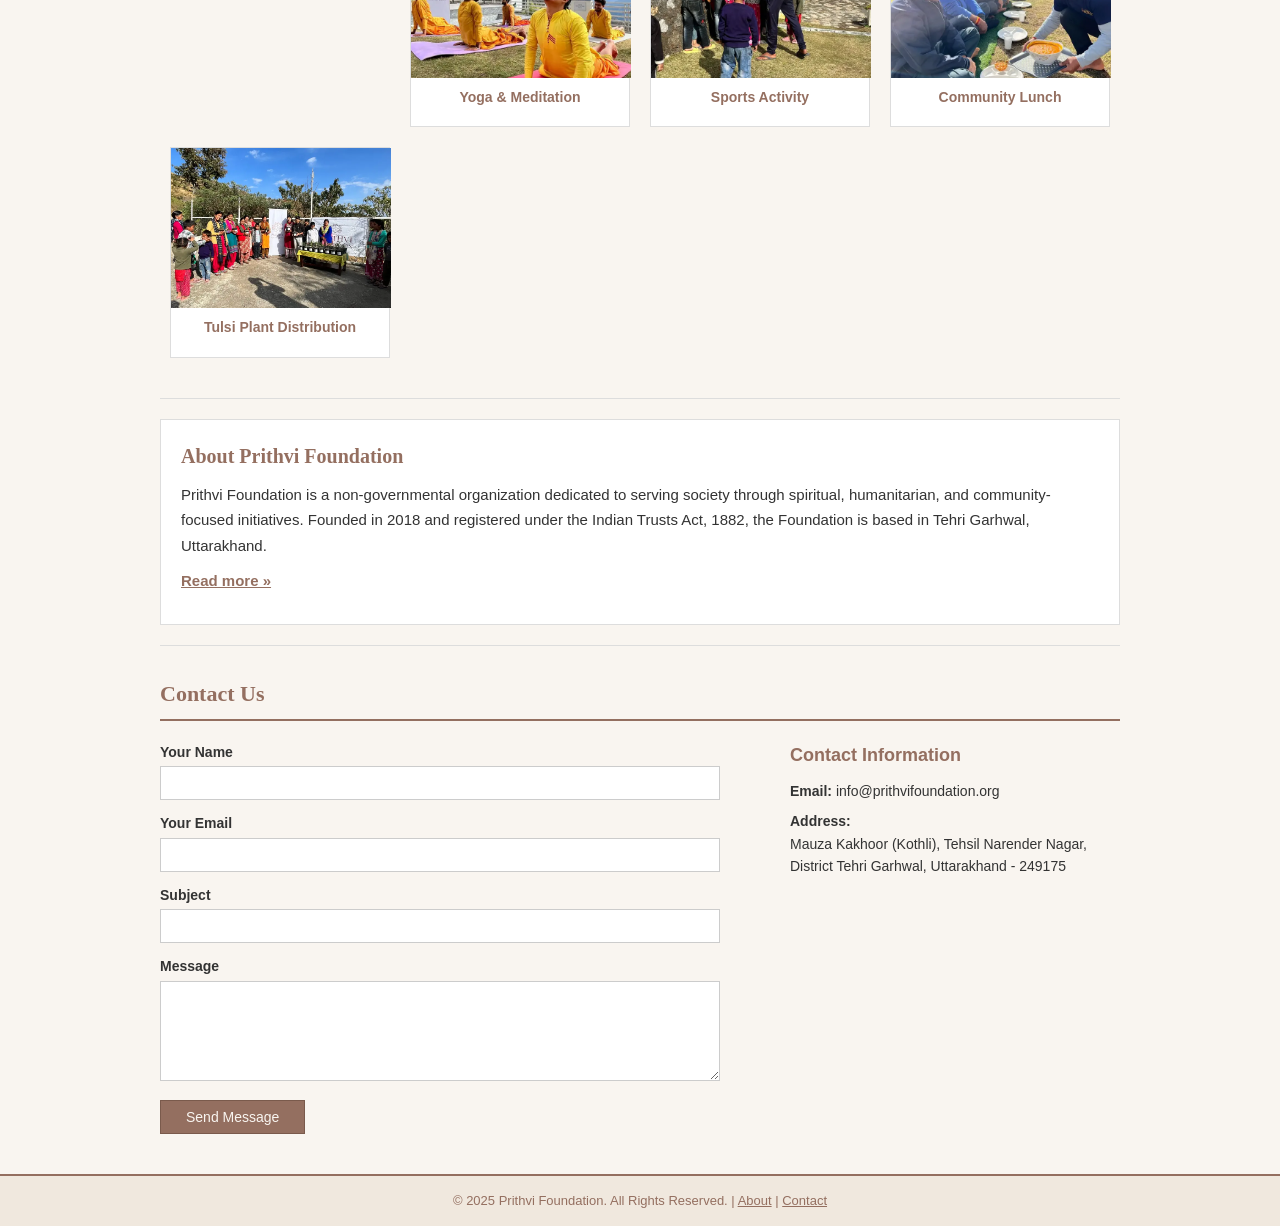
==== commit 716c6e3b: "address" ====
--- a/index.html
+++ b/index.html
@@ -139,43 +139,59 @@
 <div class="activities-grid">
 
     <div class="activity-item">
+        <a href="educational-material-distribution.html">
         <img loading="lazy" src="Images/opt/School%20Stationary%20Distribution/WhatsApp%20Image%202026-03-12%20at%203.00.21%20PM.webp" alt="Educational Material Distribution" width="1200" height="675">
         <h3>Educational Material Distribution</h3>
-    </div>
-
-    <div class="activity-item">
+        </a>
+    </div>
+
+    <div class="activity-item">
+        <a href="spiritual-workshops.html">
         <img loading="lazy" src="Images/opt/Shaanti%20Puja/WhatsApp%20Image%202025-03-02%20at%204.38.41%20PM.webp" alt="Spiritual Workshop" width="1200" height="900">
         <h3>Spiritual Workshop</h3>
-    </div>
-
-    <div class="activity-item">
+        </a>
+    </div>
+
+    <div class="activity-item">
+        <a href="havan-pooja.html">
         <img loading="lazy" src="Images/opt/Prayer_Havan%20Group/Final/Havan%20Closeup.webp" alt="Havan and Pooja" width="1200" height="900">
         <h3>Havan &amp; Pooja</h3>
-    </div>
-
-    <div class="activity-item">
+        </a>
+    </div>
+
+    <div class="activity-item">
+        <a href="brahman-bhoj.html">
         <img loading="lazy" src="Images/opt/Brahmin%20Bhoj/Final/WhatsApp%20Image%202025-03-02%20at%208.59.15%20PM.webp" alt="Brahman Bhoj" width="1200" height="900">
         <h3>Brahman Bhoj</h3>
-    </div>
-
-    <div class="activity-item">
+        </a>
+    </div>
+
+    <div class="activity-item">
+        <a href="yoga-meditation.html">
         <img loading="lazy" src="Images/opt/Yoga%20in%20Open%20Meditation%20Area/final/WhatsApp%20Image%202025-03-01%20at%202.42.56%20PM.webp" alt="Yoga and Meditation" width="900" height="1200">
         <h3>Yoga &amp; Meditation</h3>
-    </div>
-
-    <div class="activity-item">
+        </a>
+    </div>
+
+    <div class="activity-item">
+        <a href="sports-activity.html">
         <img loading="lazy" src="Images/opt/Sports%20Activity/final/WhatsApp%20Image%202025-03-02%20at%208.53.56%20PM.webp" alt="Sports Activity" width="900" height="1200">
         <h3>Sports Activity</h3>
-    </div>
-
-    <div class="activity-item">
+        </a>
+    </div>
+
+    <div class="activity-item">
+        <a href="community-lunch.html">
         <img loading="lazy" src="Images/opt/Community%20Lunch/final/WhatsApp%20Image%202025-03-02%20at%208.24.30%20PM.webp" alt="Community Lunch" width="900" height="1200">
         <h3>Community Lunch</h3>
-    </div>
-
-    <div class="activity-item">
+        </a>
+    </div>
+
+    <div class="activity-item">
+        <a href="tulsi-distribution.html">
         <img loading="lazy" src="Images/opt/Tulsi%20Distribution/Final/Tulsi%20Distribution%20Group.webp" alt="Tulsi Plant Distribution" width="1200" height="900">
         <h3>Tulsi Plant Distribution</h3>
+        </a>
     </div>
 
 </div>
@@ -215,8 +231,8 @@
         <h3>Contact Information</h3>
         <p><strong>Email:</strong> info@prithvifoundation.org</p>
         <p><strong>Address:</strong><br>
-        Prithvi Foundation<br>
-        Rishikesh, Uttarakhand, India</p>
+         Mauza Kakhoor (Kothli), Tehsil Narender Nagar,<br>
+         District Tehri Garhwal, Uttarakhand - 249175</p>
     </div>
 </div>
 
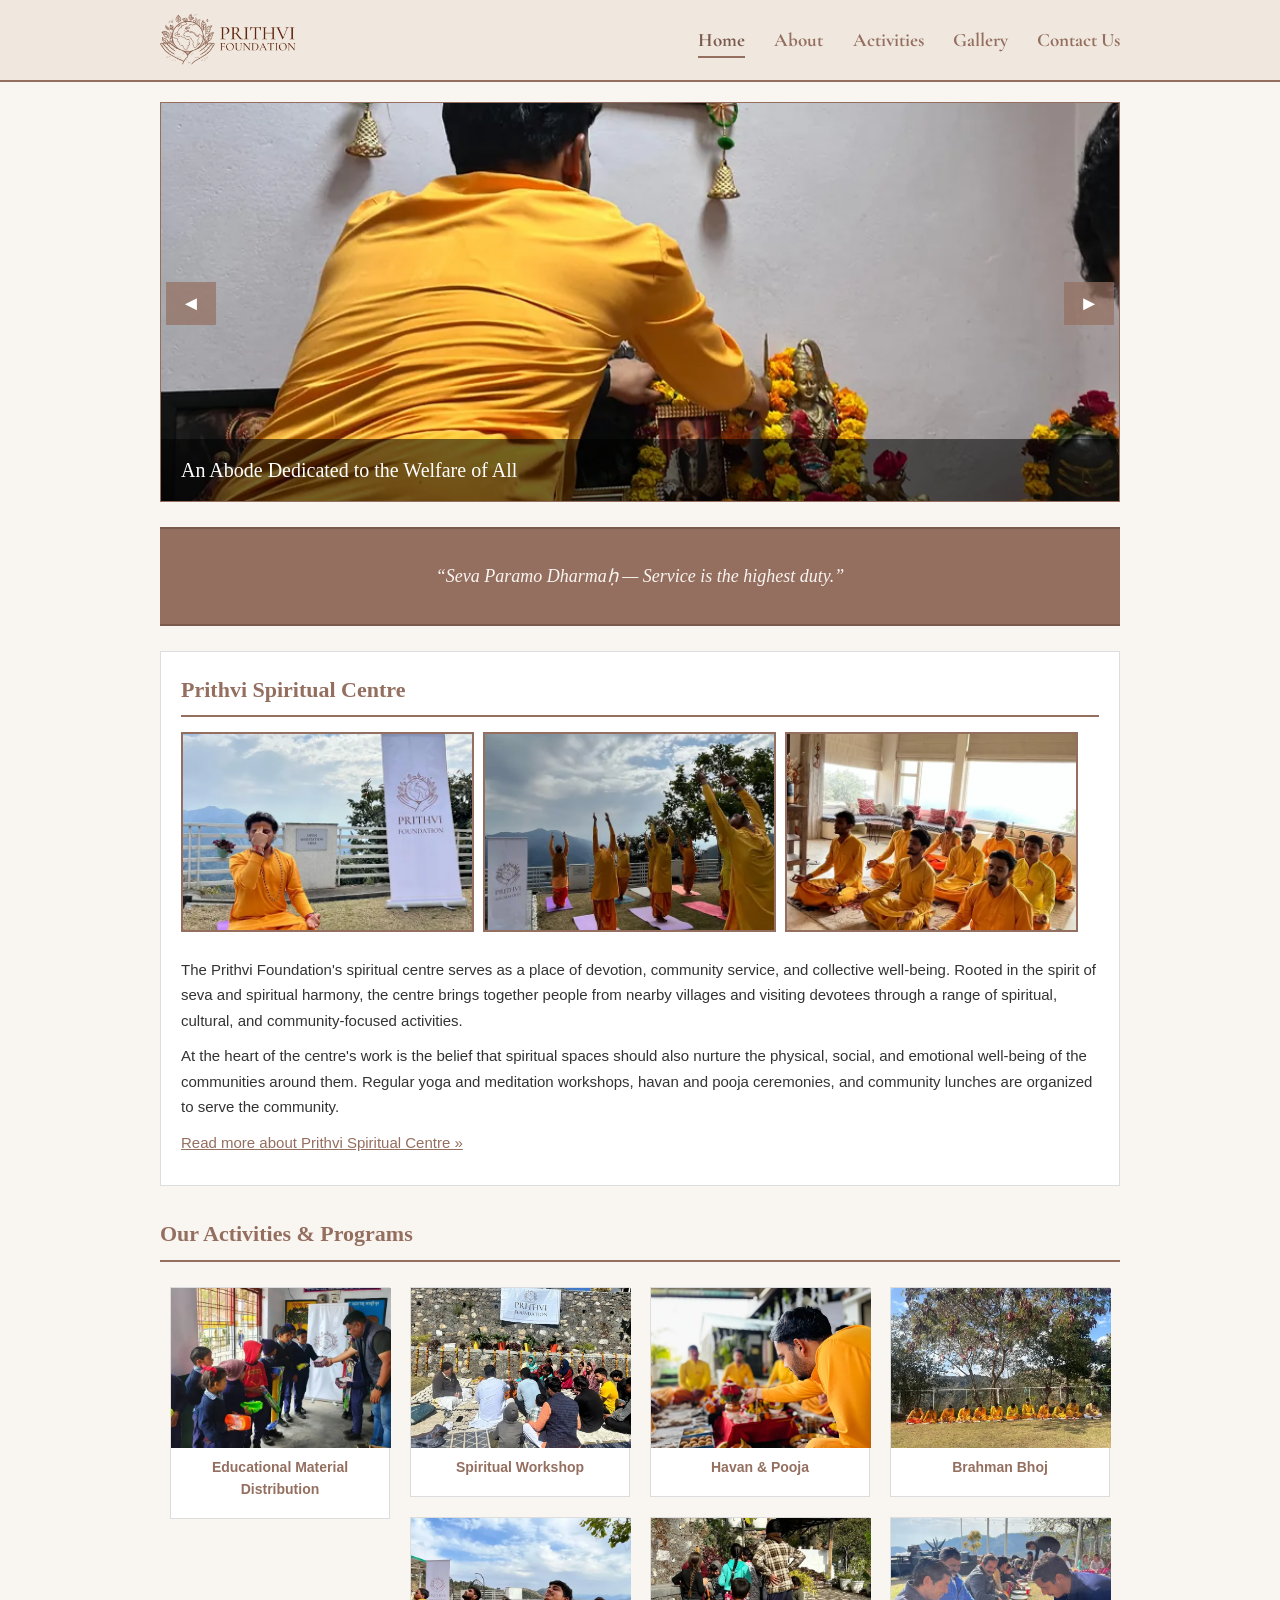
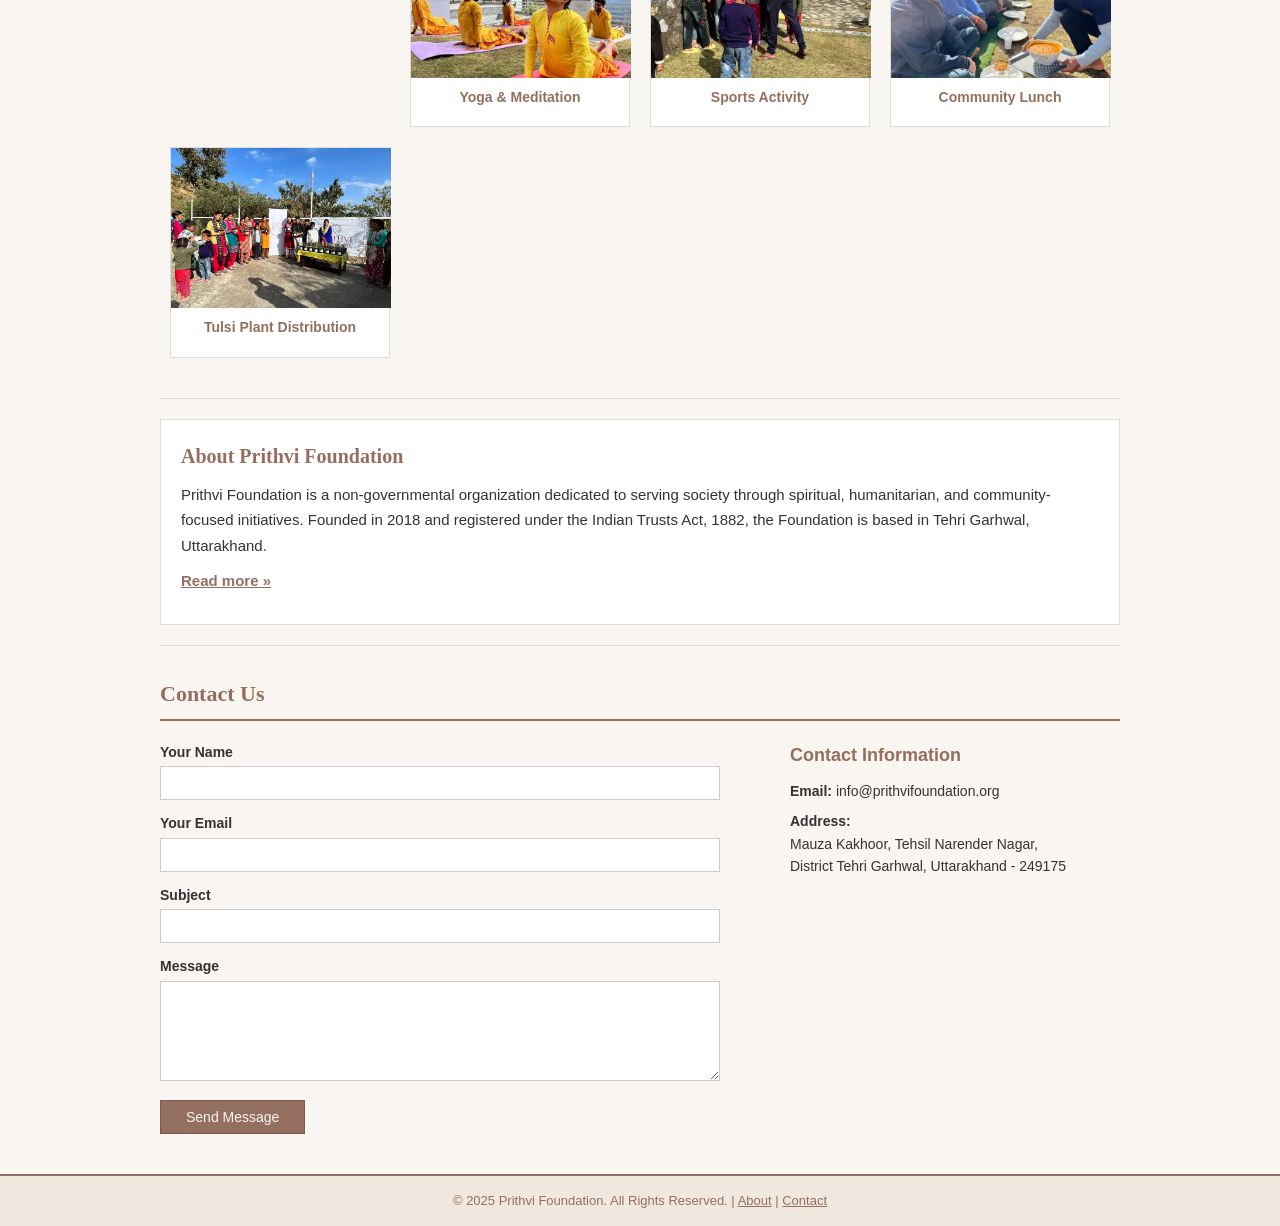
==== commit 16effeb8: "address fix" ====
--- a/index.html
+++ b/index.html
@@ -231,7 +231,7 @@
         <h3>Contact Information</h3>
         <p><strong>Email:</strong> info@prithvifoundation.org</p>
         <p><strong>Address:</strong><br>
-         Mauza Kakhoor (Kothli), Tehsil Narender Nagar,<br>
+         Mauza Kakhoor, Tehsil Narender Nagar,<br>
          District Tehri Garhwal, Uttarakhand - 249175</p>
     </div>
 </div>
